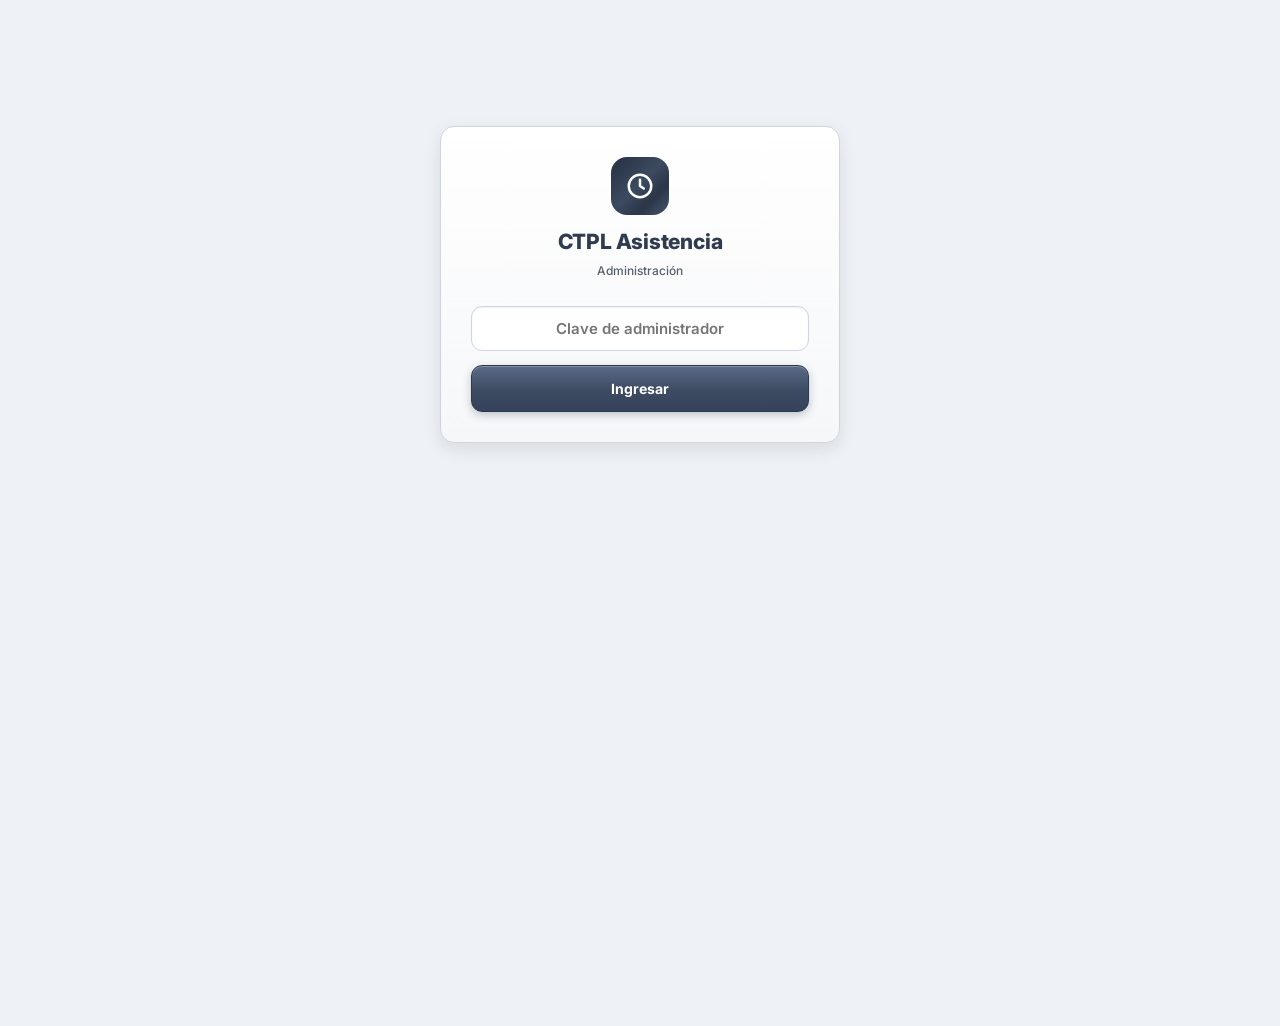
==== admin.html @ 7ed00a84 "Add files via upload" ====
<!DOCTYPE html>
<html lang="es">
<head>
<meta charset="utf-8">
<meta name="viewport" content="width=device-width, initial-scale=1">
<meta name="theme-color" content="#2f3b4f">
<meta name="robots" content="noindex">
<title>CTPL · Administración</title>
<link rel="icon" href="img/favicon.png">
<link rel="stylesheet" href="css/app.css">
<script src="config.js"></script>
<script src="js/comun.js"></script>
<script src="js/carnet.js"></script>
<style>
  body{min-height:100vh}
  .lay{display:grid;grid-template-columns:240px 1fr;min-height:100vh}
  @media(max-width:900px){.lay{grid-template-columns:1fr}.lado{position:static !important;height:auto !important}.menu{display:flex;overflow:auto}.menu button{white-space:nowrap}}
  .lado{position:sticky;top:0;height:100vh;padding:20px 14px;display:flex;flex-direction:column;gap:18px}
  .marca-l{display:flex;gap:10px;align-items:center;padding:0 6px}
  .marca-l .lg{width:40px;height:40px;border-radius:12px;background:var(--metal);color:var(--acero-700);display:flex;align-items:center;justify-content:center;box-shadow:0 1px 0 #fff inset,0 4px 10px rgba(0,0,0,.3)}
  .marca-l b{display:block;font-size:15px}.marca-l small{opacity:.7;font-size:11px}
  .menu{display:flex;flex-direction:column;gap:4px}
  .menu button{display:flex;align-items:center;gap:10px;border:0;background:none;color:rgba(255,255,255,.75);padding:11px 12px;border-radius:10px;font:600 13.5px 'Inter';cursor:pointer;text-align:left;position:relative}
  .menu button:hover{background:rgba(255,255,255,.07);color:#fff}
  .menu button.on{background:linear-gradient(180deg,rgba(255,255,255,.16),rgba(255,255,255,.06));color:#fff;box-shadow:0 1px 0 rgba(255,255,255,.15) inset}
  .menu .badge{margin-left:auto;background:#d9a441;color:#2b2210;font-size:10.5px;font-weight:800;border-radius:20px;padding:1px 7px}
  .lado .pie{margin-top:auto;font-size:11px;opacity:.6;padding:0 6px}
  main{padding:24px 28px;min-width:0}
  .cab{display:flex;align-items:flex-end;justify-content:space-between;gap:14px;flex-wrap:wrap;margin-bottom:18px}
  .cab h1{font-size:22px;color:var(--acero-700)}.cab p{margin:4px 0 0;color:var(--txt-2);font-weight:600}
  .kp{display:grid;grid-template-columns:repeat(auto-fit,minmax(160px,1fr));gap:12px;margin-bottom:18px}
  .kp .panel-metal{padding:16px}
  .kp b{display:block;font-size:28px;color:var(--acero-700);font-variant-numeric:tabular-nums}
  .kp span{font-size:11.5px;font-weight:700;color:var(--txt-2);text-transform:uppercase;letter-spacing:.04em}
  .herr{display:flex;gap:10px;flex-wrap:wrap;align-items:center;padding:12px;margin-bottom:14px}
  .herr .inp{width:auto;padding:9px 11px;font-size:13px}
  .herr .btn{padding:9px 13px;font-size:13px}
  .tabwrap{padding:0;overflow:auto;max-height:calc(100vh - 260px)}
  .pers{display:flex;align-items:center;gap:10px}
  .pers img{width:34px;height:34px;border-radius:50%;object-fit:cover;background:var(--plata-300);flex:none}
  .pers b{display:block;font-size:13px}.pers small{color:var(--txt-2);font-size:11.5px}
  .acc{display:flex;gap:6px;flex-wrap:wrap}.acc .btn{padding:6px 10px;font-size:12px;border-radius:8px}
  .sol{padding:16px;margin-bottom:12px;display:flex;align-items:center;gap:14px;flex-wrap:wrap}
  .sol .txt{flex:1;min-width:220px}
  .grid2{display:grid;grid-template-columns:repeat(auto-fit,minmax(320px,1fr));gap:16px}
  .seccion{padding:20px}
  .seccion h3{font-size:14px;color:var(--acero-600);text-transform:uppercase;letter-spacing:.05em;margin-bottom:14px}
  .dos{display:grid;grid-template-columns:1fr 1fr;gap:10px}
  .login{max-width:400px;margin:14vh auto;padding:30px;text-align:center}
  .enlace{display:flex;gap:8px;align-items:center;background:var(--plata-100);border:1px solid var(--plata-300);border-radius:10px;padding:8px 10px;font-size:12px;word-break:break-all;margin-bottom:8px}
  .enlace span{flex:1}
  /* editor de horario */
  .hpres{display:flex;gap:6px;flex-wrap:wrap;margin-bottom:12px}.hpres .btn{padding:7px 10px;font-size:12px}
  .hdia{display:flex;align-items:flex-start;gap:12px;padding:10px 0;border-bottom:1px solid var(--plata-200)}
  .hdia:last-child{border:0}
  .hdia .nom{width:92px;font-weight:700;color:var(--acero-700);padding-top:8px;display:flex;flex-direction:column;gap:6px}
  .hdia.off .tramos{opacity:.35;pointer-events:none}
  .hdia .tramos{flex:1;display:flex;flex-direction:column;gap:6px}
  .tramo{display:flex;align-items:center;gap:6px;flex-wrap:wrap}
  .tramo input{width:118px;padding:8px 9px;font-size:14px}
  .tramo .et{font-size:10.5px;font-weight:800;letter-spacing:.04em;text-transform:uppercase;color:var(--txt-2);width:82px;white-space:nowrap}
  .tramo .x{background:none;border:0;color:var(--err);cursor:pointer;font-weight:800;font-size:16px;padding:4px 8px}
  .masj{align-self:flex-start;padding:5px 10px !important;font-size:12px !important}
  .sw{width:42px;height:24px;appearance:none;background:var(--plata-300);border-radius:20px;position:relative;cursor:pointer;transition:.2s;margin:0}
  .sw::after{content:"";position:absolute;top:3px;left:3px;width:18px;height:18px;border-radius:50%;background:#fff;box-shadow:0 1px 3px rgba(0,0,0,.3);transition:.2s}
  .sw:checked{background:var(--acero-600)}.sw:checked::after{left:21px}
  .sw-lbl{font-size:10.5px;font-weight:700;color:var(--txt-2);white-space:nowrap}
  /* carnets */
  .cgrid{display:grid;grid-template-columns:repeat(auto-fill,minmax(178px,1fr));gap:14px}
  .citem{padding:10px;display:flex;flex-direction:column;gap:8px;border:2px solid transparent}
  .citem.on{border-color:var(--azulgris-cl);background:#f4f7fc}
  .citem .carnet{width:100%;border-radius:3%;box-shadow:0 3px 10px rgba(0,0,0,.15);cursor:pointer}
  .citem .meta{display:flex;align-items:center;gap:6px;font-size:11px;color:var(--txt-2);font-weight:600}
  .citem .meta input{width:17px;height:17px;accent-color:var(--acero-600)}
  .citem .acc .btn{flex:1;padding:6px;font-size:12px}
  #imp{position:fixed;inset:0;background:#5d6577;z-index:140;display:none;flex-direction:column}
  #imp.ver{display:flex}
  #impBar{padding:12px 18px;display:flex;gap:14px;align-items:center;flex-wrap:wrap;font-size:13px;font-weight:600}
  #impBar select{padding:7px;border-radius:7px;border:0;font:600 13px 'Inter'}
  #impBar label{display:flex;align-items:center;gap:6px}
  #paginas{flex:1;overflow:auto;padding:24px;display:flex;flex-direction:column;align-items:center;gap:24px}
  .hoja{width:210mm;height:297mm;background:#fff;box-shadow:0 6px 24px rgba(0,0,0,.35);display:flex;align-items:center;justify-content:center;flex-shrink:0;position:relative}
  .hoja .rejilla{display:grid;grid-template-columns:repeat(3,54mm)}
  .hoja .carnet{width:54mm}
  .guias .hoja .carnet{outline:.15mm dashed #9aa3b5}
  .hoja .pie{position:absolute;bottom:6mm;left:0;right:0;text-align:center;font-size:7pt;color:#9aa3b5}
  @page{size:A4 portrait;margin:0}
  @media print{
    body{background:#fff}
    body > *:not(#imp){display:none !important}
    #imp{position:static;display:block !important;background:#fff}
    #impBar{display:none}
    #paginas{display:block;padding:0;overflow:visible}
    .hoja{box-shadow:none;break-after:page;margin:0}
    .hoja:last-child{break-after:auto}
  }
</style>
</head>
<body>

<div id="vLogin" class="panel login">
  <div style="width:58px;height:58px;margin:0 auto 12px;border-radius:16px;background:var(--metal-osc);color:#fff;display:flex;align-items:center;justify-content:center"><svg class="ico" style="width:30px;height:30px" viewBox="0 0 24 24"><circle cx="12" cy="12" r="9"/><path d="M12 7v5l3 2"/></svg></div>
  <h2 style="color:var(--acero-700)">CTPL Asistencia</h2>
  <p class="ayuda">Administración</p>
  <div id="lMsg"></div>
  <input class="inp" type="password" id="clave" placeholder="Clave de administrador" style="text-align:center;margin:14px 0" onkeydown="if(event.key==='Enter')entrar()">
  <button class="btn btn-pri btn-bloque" onclick="entrar()">Ingresar</button>
</div>

<div id="vApp" class="lay oculto">
  <aside class="lado metal-osc">
    <div class="marca-l"><div class="lg"><svg class="ico" viewBox="0 0 24 24"><circle cx="12" cy="12" r="9"/><path d="M12 7v5l3 2"/></svg></div>
      <div><b>CTPL Asistencia</b><small>Administración</small></div></div>
    <div class="menu" id="menu"></div>
    <div class="pie">Colegio Técnico Profesional de Liberia</div>
  </aside>

  <main>
    <!-- HOY -->
    <section id="sHoy">
      <div class="cab"><div><h1>Asistencia de hoy</h1><p id="hoyTxt"></p></div>
        <button class="btn btn-sec" onclick="cargar()"><svg class="ico" viewBox="0 0 24 24"><path d="M20 11a8 8 0 1 0-2.3 5.7M20 4v7h-7"/></svg>Actualizar</button></div>
      <div class="kp" id="kpHoy"></div>
      <div class="panel herr">
        <input class="inp" id="qHoy" placeholder="Buscar nombre o cédula…" oninput="pintarHoy()" style="flex:1;min-width:200px">
        <select class="inp" id="fHoy" onchange="pintarHoy()"><option value="">Todos</option><option value="dentro">En el colegio</option><option value="salio">Ya salieron</option><option value="sin">Sin marca</option></select>
      </div>
      <div class="panel tabwrap"><table class="tabla" id="tHoy"></table></div>
    </section>

    <!-- SOLICITUDES -->
    <section id="sSol" class="oculto">
      <div class="cab"><div><h1>Solicitudes</h1><p>Correos por aprobar y cambios de dispositivo</p></div></div>
      <div id="solLista"></div>
    </section>

    <!-- PERSONAL -->
    <section id="sPer" class="oculto">
      <div class="cab"><div><h1>Personal y cuentas</h1><p>Correos ligados, dispositivos y horarios</p></div></div>
      <div class="panel herr">
        <input class="inp" id="qPer" placeholder="Buscar…" oninput="pintarPer()" style="flex:1;min-width:200px">
        <select class="inp" id="fPer" onchange="pintarPer()">
          <option value="">Todas las cuentas</option><option value="ACTIVA">Activas</option><option value="APROBADA">Por activar</option>
          <option value="PENDIENTE">Pendientes</option><option value="SIN_CUENTA">Sin cuenta</option><option value="BLOQUEADA">Bloqueadas</option>
        </select>
      </div>
      <div class="panel tabwrap"><table class="tabla" id="tPer"></table></div>
    </section>

    <!-- CARNETS -->
    <section id="sCar" class="oculto">
      <div class="cab"><div><h1>Carnets</h1><p id="carTxt">Vista, edición e impresión en hojas A4</p></div>
        <button class="btn btn-pri" id="btnImp" onclick="vistaImpresion()" disabled><svg class="ico" viewBox="0 0 24 24"><path d="M6 9V3h12v6M6 18H4v-7h16v7h-2M8 14h8v7H8z"/></svg>Generar hojas A4</button></div>
      <div class="panel herr">
        <input class="inp" id="qCar" placeholder="Buscar nombre o cédula…" oninput="pintarCarnets()" style="flex:1;min-width:180px">
        <select class="inp" id="fCarP" onchange="pintarCarnets()"><option value="">Todos los puestos</option></select>
        <select class="inp" id="fCarE" onchange="pintarCarnets()"><option value="">Todos</option><option value="PENDIENTE">Por imprimir</option><option value="IMPRESO">Impresos</option></select>
        <button class="btn btn-sec" onclick="selCar(true)">Seleccionar visibles</button>
        <button class="btn btn-sec" onclick="selCar(false)">Quitar selección</button>
        <span class="chip ch-info" id="nSel">0 seleccionados</span>
      </div>
      <div class="cgrid" id="cGrid"></div>
    </section>

    <!-- MARCAS -->
    <section id="sMar" class="oculto">
      <div class="cab"><div><h1>Registro de marcas</h1><p>Consulta, correcciones y exportación</p></div>
        <button class="btn btn-pri" onclick="abrirManual()"><svg class="ico" viewBox="0 0 24 24"><path d="M12 5v14M5 12h14"/></svg>Marca manual</button></div>
      <div class="panel herr">
        <label class="ayuda" style="margin:0">Desde</label><input class="inp" type="date" id="mDesde">
        <label class="ayuda" style="margin:0">Hasta</label><input class="inp" type="date" id="mHasta">
        <button class="btn btn-sec" onclick="cargarMarcas()">Consultar</button>
        <input class="inp" id="qMar" placeholder="Filtrar…" oninput="pintarMarcas()" style="flex:1;min-width:160px">
        <button class="btn btn-sec" onclick="exportar('marcas','csv')"><svg class="ico" viewBox="0 0 24 24"><path d="M12 3v12M7 10l5 5 5-5M4 20h16"/></svg>CSV</button>
        <button class="btn btn-sec" onclick="exportar('marcas','zip')">ZIP</button>
      </div>
      <div class="panel tabwrap"><table class="tabla" id="tMar"></table></div>
    </section>

    <!-- INFORMES -->
    <section id="sInf" class="oculto">
      <div class="cab"><div><h1>Informes semanales</h1><p id="infTxt"></p></div>
        <div style="display:flex;gap:8px;flex-wrap:wrap">
          <button class="btn btn-sec" onclick="generar(false)">Generar y guardar</button>
          <button class="btn btn-pri" onclick="generar(true)">Generar y enviar por correo</button>
        </div></div>
      <div class="panel herr">
        <button class="btn btn-sec" onclick="moverSem(-7)"><svg class="ico" viewBox="0 0 24 24"><path d="M15 5l-7 7 7 7"/></svg></button>
        <input class="inp" type="date" id="iLunes" onchange="cargarInforme()">
        <button class="btn btn-sec" onclick="moverSem(7)"><svg class="ico" viewBox="0 0 24 24"><path d="M9 5l7 7-7 7"/></svg></button>
        <span class="chip ch-gris" id="iEstado"></span>
        <span style="flex:1"></span>
        <button class="btn btn-pri" onclick="exportar('pdf','pdf')"><svg class="ico" viewBox="0 0 24 24"><path d="M6 3h9l4 4v14H6z"/><path d="M14 3v5h5M9 13h6M9 17h6"/></svg>Informe PDF</button>
        <button class="btn btn-sec" onclick="exportar('resumen','csv')">Resumen CSV</button>
        <button class="btn btn-sec" onclick="exportar('detalle','csv')">Detalle diario CSV</button>
        <button class="btn btn-sec" onclick="exportar('detalle','zip')">Detalle ZIP</button>
      </div>
      <div class="kp" id="kpInf"></div>
      <div class="panel tabwrap"><table class="tabla" id="tInf"></table></div>
    </section>

    <!-- PANTALLAS -->
    <section id="sPan" class="oculto">
      <div class="cab"><div><h1>Pantallas de marcas</h1><p>Equipos autorizados para mostrar el QR dinámico</p></div></div>
      <div class="panel seccion" style="margin-bottom:16px">
        <h3>Instalar una pantalla nueva</h3>
        <p style="margin-top:0">Abra este enlace en la computadora, tablet o televisor que quedará en la entrada. Le pedirá un nombre y la clave de administrador.</p>
        <div class="enlace"><span id="lnkPan"></span><button class="btn btn-sec" onclick="copiar('lnkPan')">Copiar</button></div>
      </div>
      <div class="panel tabwrap"><table class="tabla" id="tPan"></table></div>
    </section>

    <!-- CONFIGURACIÓN -->
    <section id="sCfg" class="oculto">
      <div class="cab"><div><h1>Configuración</h1><p>Jornada, seguridad y notificaciones</p></div>
        <button class="btn btn-pri" onclick="guardarCfg()">Guardar cambios</button></div>
      <div class="grid2">
        <div class="panel seccion">
          <h3>Jornada general</h3>
          <div class="dos">
            <div class="campo"><label>Hora de entrada</label><input class="inp" type="time" id="gEnt"></div>
            <div class="campo"><label>Hora de salida</label><input class="inp" type="time" id="gSal"></div>
          </div>
          <div class="campo"><label>Tolerancia para tardía (minutos)</label><input class="inp" type="number" id="gTol" min="0" max="60"></div>
          <div class="campo"><label>Días no lectivos</label><textarea class="inp" id="gNoLect" rows="3" placeholder="2026-12-08, 2026-12-25"></textarea><div class="ayuda">Formato AAAA-MM-DD, separados por coma. No cuentan como ausencia.</div></div>
          <p class="ayuda">Cada funcionario puede tener un horario propio desde "Personal".</p>
        </div>
        <div class="panel seccion">
          <h3>Seguridad de marcas</h3>
          <div class="dos">
            <div class="campo"><label>Duración del QR (seg)</label><input class="inp" type="number" id="gSlot" min="10" max="60"></div>
            <div class="campo"><label>Separación mínima (min)</label><input class="inp" type="number" id="gSep" min="1" max="120"></div>
          </div>
          <div class="campo"><label><input type="checkbox" id="gGeo" style="width:16px;height:16px;vertical-align:middle"> Exigir ubicación dentro del colegio</label></div>
          <div class="dos">
            <div class="campo"><label>Latitud</label><input class="inp" id="gLat"></div>
            <div class="campo"><label>Longitud</label><input class="inp" id="gLng"></div>
          </div>
          <div class="campo"><label>Radio permitido (metros)</label><input class="inp" type="number" id="gRad"></div>
          <button class="btn btn-sec" onclick="miUbicacion()">Usar mi ubicación actual</button>
          <div class="campo" style="margin-top:16px"><label>Cambio de teléfono sin aprobación: 1 vez cada (días)</label><input class="inp" type="number" id="gAuto" min="0" max="365">
            <div class="ayuda">El funcionario confirma con un código enviado a su correo; el teléfono anterior se anula y usted recibe un aviso. Use 0 para exigir siempre su aprobación.</div></div>
        </div>
        <div class="panel seccion">
          <h3>Informe semanal</h3>
          <div class="campo"><label>Correos de la administración</label><textarea class="inp" id="gCor" rows="3" placeholder="direccion@mep.go.cr, subdireccion@mep.go.cr" style="text-transform:none"></textarea>
            <div class="ayuda">Cada viernes a las 6:00 p. m. se genera el informe, se publica en la app de cada funcionario y se envía el consolidado a estos correos.</div></div>
        </div>
        <div class="panel seccion">
          <h3>Ventana de vinculación</h3>
          <p style="margin-top:0">Mientras esté abierta, el personal puede ligar un teléfono nuevo sin aprobación individual. Útil para la puesta en marcha o un cambio masivo de equipos.</p>
          <div id="vEstado" style="margin-bottom:10px"></div>
          <div style="display:flex;gap:8px;flex-wrap:wrap">
            <button class="btn btn-sec" onclick="ventana(2)">Abrir 2 horas</button>
            <button class="btn btn-sec" onclick="ventana(24)">Abrir 24 horas</button>
            <button class="btn btn-peligro" onclick="ventana(0)">Cerrar</button>
          </div>
        </div>
        <div class="panel seccion">
          <h3>Carnets y acceso</h3>
          <div class="campo"><label><input type="checkbox" id="gRegAb" style="width:16px;height:16px;vertical-align:middle" onchange="registroAbierto(this.checked)"> Permitir nuevos registros</label>
            <div class="ayuda">Si lo desactiva, nadie puede crear cuentas nuevas desde la app.</div></div>
          <div class="campo"><label>Dirección de la app (para los correos)</label><input class="inp" id="gUrl" style="text-transform:none" placeholder="https://usuario.github.io/ctpl/"></div>
          <div class="campo"><label>Fondo del carnet (opcional)</label><input type="file" id="pFile" accept="image/png,image/jpeg" class="inp">
            <div class="ayuda">Por defecto se usa el diseño oficial del sitio. Suba otra imagen solo si cambia el diseño.</div>
            <button class="btn btn-sec" style="margin-top:8px" onclick="subirPlantilla()">Subir fondo</button></div>
          <div class="campo"><label>Nueva clave de administrador</label><input class="inp" type="password" id="nClave" placeholder="Mínimo 6 caracteres">
            <button class="btn btn-sec" style="margin-top:8px" onclick="cambiarClaveAdmin()">Cambiar clave</button></div>
        </div>
        <div class="panel seccion">
          <h3>Enlaces</h3>
          <label class="ayuda">App del personal (registro de carnet, cuenta y marcas)</label><div class="enlace"><span id="lnkApp"></span><button class="btn btn-sec" onclick="copiar('lnkApp')">Copiar</button></div>
          <label class="ayuda">Pantalla de marcas</label><div class="enlace"><span id="lnkPan2"></span><button class="btn btn-sec" onclick="copiar('lnkPan2')">Copiar</button></div>
          <label class="ayuda">Administración (este panel)</label><div class="enlace"><span id="lnkReg"></span><button class="btn btn-sec" onclick="copiar('lnkReg')">Copiar</button></div>
        </div>
      </div>
    </section>
  </main>
</div>

<!-- Modales -->
<div class="modal" id="mCorreo"><div class="panel mcaja">
  <h3>Ligar correo</h3>
  <p class="ayuda" id="mcNom" style="margin-top:-8px"></p>
  <div class="campo"><label>Correo electrónico</label><input class="inp" id="mcCor" type="email" style="text-transform:none"></div>
  <p class="ayuda">Se enviará un código de activación a este correo. Solo con ese código la persona podrá crear su contraseña.</p>
  <div class="fila-btns"><button class="btn btn-sec" onclick="cerrarM('mCorreo')">Cancelar</button><button class="btn btn-pri" onclick="guardarCorreo()">Aprobar y enviar código</button></div>
</div></div>

<div class="modal" id="mHor"><div class="panel mcaja" style="width:min(640px,100%)">
  <h3>Horario semanal</h3>
  <p class="ayuda" id="mhNom" style="margin-top:-8px"></p>
  <div class="hpres">
    <button class="btn btn-sec" onclick="presetHor('general')">Jornada general L-V</button>
    <button class="btn btn-sec" onclick="presetHor('noche')">Solo nocturno</button>
    <button class="btn btn-sec" onclick="presetHor('doble')">Día y noche</button>
    <button class="btn btn-sec" onclick="presetHor('copiar')">Copiar lunes a todos</button>
  </div>
  <div id="mhDias"></div>
  <p class="ayuda">Desactive los días en que la persona no trabaja en la institución. Use <b>+ Jornada</b> para agregar un segundo horario el mismo día (por ejemplo, nocturno de 17:30 a 21:45). Cada jornada se evalúa por separado en tardías, salidas anticipadas y ausencias.</p>
  <div class="fila-btns"><button class="btn btn-sec" onclick="cerrarM('mHor')">Cancelar</button><button class="btn btn-pri" onclick="guardarHorario()">Guardar horario</button></div>
</div></div>

<div class="modal" id="mMan"><div class="panel mcaja">
  <h3>Marca manual</h3>
  <div class="campo"><label>Funcionario</label><select class="inp" id="mmCed"></select></div>
  <div class="dos">
    <div class="campo"><label>Fecha</label><input class="inp" type="date" id="mmFec"></div>
    <div class="campo"><label>Hora</label><input class="inp" type="time" id="mmHor"></div>
  </div>
  <div class="campo"><label>Tipo</label><select class="inp" id="mmTip"><option>ENTRADA</option><option>SALIDA</option></select></div>
  <div class="campo"><label>Motivo / justificación</label><input class="inp" id="mmMot" placeholder="Ej.: olvido del teléfono, con visto bueno de Dirección"></div>
  <div class="fila-btns"><button class="btn btn-sec" onclick="cerrarM('mMan')">Cancelar</button><button class="btn btn-pri" onclick="guardarManual()">Registrar</button></div>
</div></div>

<div class="modal" id="mConf"><div class="panel mcaja">
  <h3 id="cfTit"></h3><p id="cfTxt"></p>
  <div class="campo oculto" id="cfCampo"><label>Motivo</label><input class="inp" id="cfMot"></div>
  <div class="fila-btns"><button class="btn btn-sec" onclick="cerrarM('mConf')">Cancelar</button><button class="btn btn-pri" id="cfOk">Confirmar</button></div>
</div></div>

<div class="modal" id="mCar"><div class="panel mcaja">
  <h3>Editar carnet</h3>
  <input type="hidden" id="eOrig">
  <div class="campo"><label>Nombre completo</label><input class="inp" id="eNom" maxlength="70" style="text-transform:uppercase"></div>
  <div class="dos">
    <div class="campo"><label>Cédula</label><input class="inp" id="eCed" maxlength="12"></div>
    <div class="campo"><label>Cargo en</label><select class="inp" id="eGen"><option value="M">Masculino</option><option value="F">Femenino</option></select></div>
  </div>
  <div class="campo"><label>Puesto</label><select class="inp" id="ePue"></select></div>
  <div class="campo"><label>Reemplazar foto (opcional)</label><input type="file" id="eFoto" accept="image/*" class="inp"></div>
  <div style="display:flex;justify-content:center" id="ePrev"></div>
  <div class="fila-btns"><button class="btn btn-peligro" onclick="eliminarCarnet()" style="margin-right:auto">Eliminar</button><button class="btn btn-sec" onclick="cerrarM('mCar')">Cancelar</button><button class="btn btn-pri" onclick="guardarCarnet()">Guardar</button></div>
</div></div>

<div id="imp" class="guias">
  <div id="impBar" class="metal-osc">
    <b style="font-size:14px">Vista de impresión A4</b><span id="impInfo"></span>
    <label>Separación <select id="sep" onchange="armarHojas()"><option value="0">0 mm</option><option value="2">2 mm</option><option value="3" selected>3 mm</option><option value="5">5 mm</option></select></label>
    <label><input type="checkbox" checked onchange="$('imp').classList.toggle('guias',this.checked)"> Guías de corte</label>
    <span style="flex:1"></span>
    <button class="btn btn-ok" onclick="imprimir()">Imprimir</button>
    <button class="btn btn-sec" onclick="marcarImpresos()">Marcar como impresos</button>
    <button class="btn btn-sec" onclick="$('imp').classList.remove('ver')">Cerrar</button>
  </div>
  <div id="paginas"></div>
</div>

<div class="cargando" id="cargando"></div>
<div class="toast" id="toast"></div>

<script>
  const URL_SITIO = location.href.replace(/[^/]*([?#].*)?$/, '');
  let TOKEN = '', D = null, MARCAS = [], INF = null, FOTOS = {}, EDIT = '';
  const SECC = [['sHoy','reloj','Hoy'],['sSol','bandeja','Solicitudes'],['sPer','grupo','Personal'],['sCar','carnet','Carnets'],['sMar','lista','Marcas'],['sInf','informe','Informes'],['sPan','pantalla','Pantallas'],['sCfg','engrane','Configuración']];
  try { TOKEN = sessionStorage.getItem('ctpl_asis_tok') || ''; } catch (e) {}

  function api(fn, ...a){
    return llamar(fn, TOKEN, ...a).catch(e => {
      if ((e.message||'').indexOf('SESION_EXPIRADA') >= 0) { try { sessionStorage.removeItem('ctpl_asis_tok'); } catch (x) {} location.reload(); }
      throw e;
    });
  }
  function confirmar(tit, txt, fn, conMotivo){
    $('cfTit').textContent = tit; $('cfTxt').textContent = txt; $('cfMot').value = '';
    $('cfCampo').classList.toggle('oculto', !conMotivo);
    $('cfOk').onclick = () => { const m = $('cfMot').value; if (conMotivo && !m.trim()) return toast('Indique el motivo'); cerrarM('mConf'); fn(m); };
    abrirM('mConf');
  }
  function copiar(id){ const t = $(id).textContent; (navigator.clipboard ? navigator.clipboard.writeText(t) : Promise.reject()).then(() => toast('Enlace copiado'), () => prompt('Copie el enlace:', t)); }

  async function entrar(){
    try { TOKEN = await llamar('adminLogin', $('clave').value); try { sessionStorage.setItem('ctpl_asis_tok', TOKEN); } catch (e) {} iniciar(); }
    catch (e) { $('lMsg').innerHTML = '<div class="alerta al-err">' + escH(e.message) + '</div>'; }
  }
  function iniciar(){
    $('vLogin').classList.add('oculto'); $('vApp').classList.remove('oculto');
    $('menu').innerHTML = SECC.map((s,i) => '<button data-s="'+s[0]+'" class="'+(i?'':'on')+'" onclick="ir(\''+s[0]+'\')">'+ico(s[1])+s[2]+(s[0]==='sSol'?'<span class="badge oculto" id="bSol"></span>':'')+'</button>').join('');
    $('lnkApp').textContent = URL_SITIO; $('lnkPan').textContent = $('lnkPan2').textContent = URL_SITIO + 'pantalla.html'; $('lnkReg').textContent = URL_SITIO + 'admin.html';
    cargar();
  }
  function ir(s){
    document.querySelectorAll('#menu button').forEach(b => b.classList.toggle('on', b.dataset.s === s));
    SECC.forEach(x => $(x[0]).classList.toggle('oculto', x[0] !== s));
    if (s === 'sMar' && !MARCAS.length) cargarMarcas();
    if (s === 'sInf' && !INF) cargarInforme();
    if (s === 'sCar') cargarCarnets();
  }

  async function cargar(){
    cargando(true, 'Cargando…');
    try {
      D = await api('asisAdminDatos');
      if (!$('mDesde').value) { $('mDesde').value = D.hoy; $('mHasta').value = D.hoy; $('iLunes').value = D.lunes; }
      pintarTodo(); cargarFotos();
      api('adminListar').then(r => { $('gRegAb').checked = r.abierto; }).catch(() => {});
    } catch (e) { toast(e.message); }
    cargando(false);
  }
  async function cargarFotos(){
    const ids = D.personal.map(p => p.fotoId).filter(id => id && !(id in FOTOS));
    for (let i = 0; i < ids.length; i += 20) {
      Object.assign(FOTOS, await api('adminFotos', ids.slice(i, i + 20)).catch(() => ({})));
      document.querySelectorAll('img[data-f]').forEach(im => { if (FOTOS[im.dataset.f]) im.src = FOTOS[im.dataset.f]; });
    }
  }
  function foto(p){ return '<img data-f="'+(p.fotoId||'')+'" src="'+(FOTOS[p.fotoId]||'')+'" alt="">'; }
  function pers(p){ return '<div class="pers">'+foto(p)+'<div><b>'+escH(p.nombre)+'</b><small>'+escH(PUESTOS[p.puesto]?PUESTOS[p.puesto].txt:(p.puesto||''))+' · '+p.ced+'</small></div></div>'; }
  const PUESTO_TXT_OLD = {DOCENTE_TECNICO:'Docente técnico',DOCENTE_ACADEMICO:'Docente académico',DOCENTE_IDIOMAS:'Docente de Idiomas',ADMINISTRATIVO:'Administrativo',AUXILIAR_ADMIN:'Auxiliar administrativo',COORD_TECNICO:'Coordinación técnica',COORD_EMPRESA:'Coordinación con la empresa',COORD_ACADEMICO:'Coordinación académica',SUBDIRECTOR:'Subdirección',DIRECTOR:'Dirección'};
  const EST = {VERIFICANDO:['ch-gris','Verificando correo'],ACTIVA:['ch-ok','Activa'],APROBADA:['ch-info','Por activar'],PENDIENTE:['ch-warn','Pendiente'],SIN_CUENTA:['ch-gris','Sin cuenta'],BLOQUEADA:['ch-err','Bloqueada'],RECHAZADA:['ch-err','Rechazada']};
  function chipEst(e){ const x = EST[e] || ['ch-gris', e]; return '<span class="chip '+x[0]+'">'+x[1]+'</span>'; }
  function filtroTxt(p, q){ q = q.trim().toUpperCase(); return !q || (p.nombre + ' ' + p.ced + ' ' + (p.correo||'')).toUpperCase().indexOf(q) >= 0; }

  function pintarTodo(){
    $('hoyTxt').textContent = fechaTxt(D.hoy); pintarHoy(); pintarSol(); pintarPer(); pintarPan(); pintarCfg();
  }

  /* ---------- Hoy ---------- */
  function pintarHoy(){
    const act = D.personal.filter(p => p.estado === 'ACTIVA' || p.estado === 'BLOQUEADA');
    const dentro = act.filter(p => p.hoy.dentro).length, marc = act.filter(p => p.hoy.n).length;
    const sol = D.personal.filter(p => p.estado === 'PENDIENTE' || (p.pend && p.pend.estado === 'PENDIENTE')).length;
    $('kpHoy').innerHTML = [[act.length,'Cuentas activas'],[dentro,'En el colegio ahora'],[marc,'Marcaron hoy'],[act.length - marc,'Sin marca hoy'],[sol,'Solicitudes'],[D.pantallas.filter(x => x.estado === 'ACTIVA').length,'Pantallas activas']]
      .map(k => '<div class="panel-metal"><b>'+k[0]+'</b><span>'+k[1]+'</span></div>').join('');
    const b = $('bSol'); if (b) { b.textContent = sol; b.classList.toggle('oculto', !sol); }
    const f = $('fHoy').value, q = $('qHoy').value;
    const l = act.filter(p => filtroTxt(p, q) && (!f || (f === 'dentro' && p.hoy.dentro) || (f === 'salio' && p.hoy.n && !p.hoy.dentro) || (f === 'sin' && !p.hoy.n)));
    $('tHoy').innerHTML = '<tr><th>Funcionario</th><th>Entrada</th><th>Última salida</th><th>Marcas</th><th>Estado</th></tr>' + (l.length ? l.map(p =>
      '<tr><td>'+pers(p)+'</td><td class="mono"><b>'+(p.hoy.entrada||'—')+'</b></td><td class="mono">'+(p.hoy.salida||'—')+'</td><td class="mono">'+p.hoy.n+'</td><td>'+
      (p.hoy.dentro ? '<span class="chip ch-ok">En el colegio</span>' : p.hoy.n ? '<span class="chip ch-info">Salió</span>' : '<span class="chip ch-gris">Sin marca</span>')+'</td></tr>').join('')
      : '<tr><td colspan="5" class="ayuda" style="padding:30px;text-align:center">Sin resultados</td></tr>');
  }

  /* ---------- Solicitudes ---------- */
  function pintarSol(){
    const acc = D.personal.filter(p => p.estado === 'PENDIENTE');
    const dis = D.personal.filter(p => p.pend && p.pend.estado === 'PENDIENTE');
    const act = D.personal.filter(p => p.estado === 'APROBADA');
    let h = '';
    h += '<h3 style="font-size:13px;color:var(--acero-600);text-transform:uppercase;letter-spacing:.05em;margin:4px 0 10px">Cuentas por aprobar ('+acc.length+')</h3>';
    h += acc.length ? acc.map(p => '<div class="panel sol">'+pers(p)+'<div class="txt"><b>'+escH(p.correo)+'</b> '+(p.verificado?'<span class="chip ch-ok">Correo verificado</span>':'')+'<div class="ayuda">Registrado: '+escH(p.fsol)+(p.disp?' · '+escH(p.disp):'')+'</div></div>'+
      '<div class="acc"><button class="btn btn-ok" onclick="resolverSol(\''+p.ced+'\',true)">'+(p.verificado?'Aprobar cuenta':'Aprobar correo')+'</button><button class="btn btn-peligro" onclick="resolverSol(\''+p.ced+'\',false)">Rechazar</button></div></div>').join('')
      : '<div class="panel sol ayuda">No hay solicitudes de acceso.</div>';
    h += '<h3 style="font-size:13px;color:var(--acero-600);text-transform:uppercase;letter-spacing:.05em;margin:22px 0 10px">Cambio de dispositivo ('+dis.length+')</h3>';
    h += dis.length ? dis.map(p => '<div class="panel sol">'+pers(p)+'<div class="txt"><div class="ayuda">Actual: <b>'+escH(p.disp||'—')+'</b></div><div class="ayuda">Nuevo: <b>'+escH(p.pend.info)+'</b></div></div>'+
      '<div class="acc"><button class="btn btn-ok" onclick="resolverDisp(\''+p.ced+'\',true)">Autorizar nuevo</button><button class="btn btn-peligro" onclick="resolverDisp(\''+p.ced+'\',false)">Rechazar</button></div></div>').join('')
      : '<div class="panel sol ayuda">No hay solicitudes de cambio de dispositivo.</div>';
    h += '<h3 style="font-size:13px;color:var(--acero-600);text-transform:uppercase;letter-spacing:.05em;margin:22px 0 10px">Aprobados sin activar ('+act.length+')</h3>';
    h += act.length ? act.map(p => '<div class="panel sol">'+pers(p)+'<div class="txt"><b>'+escH(p.correo)+'</b><div class="ayuda">Código de activación: <b class="mono" style="font-size:15px;letter-spacing:2px">'+escH(p.codigo)+'</b></div></div>'+
      '<div class="acc"><button class="btn btn-sec" onclick="reenviar(\''+p.ced+'\')">Reenviar código</button></div></div>').join('')
      : '<div class="panel sol ayuda">Ninguno.</div>';
    $('solLista').innerHTML = h;
  }
  async function resolverSol(ced, ok){
    cargando(true);
    try { const r = await api('asisResolverSolicitud', ced, ok); toast(ok ? (r.activada ? 'Cuenta aprobada. Ya puede marcar.' : r.enviado ? 'Aprobado. Código enviado por correo.' : 'Aprobado. Código: ' + r.codigo + ' (el correo no se pudo enviar)') : 'Solicitud rechazada', 5000); await cargar(); }
    catch (e) { toast(e.message); } cargando(false);
  }
  async function resolverDisp(ced, ok){
    cargando(true);
    try { await api('asisResolverDispositivo', ced, ok); toast(ok ? 'Autorizado. La persona debe iniciar sesión en el teléfono nuevo.' : 'Solicitud rechazada', 5000); await cargar(); }
    catch (e) { toast(e.message); } cargando(false);
  }
  async function reenviar(ced){
    const p = D.personal.find(x => x.ced === ced);
    cargando(true);
    try { const r = await api('asisVincularCorreo', ced, p.correo); toast(r.enviado ? 'Nuevo código enviado' : 'Código nuevo: ' + r.codigo, 5000); await cargar(); }
    catch (e) { toast(e.message); } cargando(false);
  }

  /* ---------- Personal ---------- */
  function pintarPer(){
    const f = $('fPer').value, q = $('qPer').value;
    const l = D.personal.filter(p => filtroTxt(p, q) && (!f || p.estado === f));
    $('tPer').innerHTML = '<tr><th>Funcionario</th><th>Cuenta</th><th>Correo</th><th>Dispositivo</th><th>Último acceso</th><th>Acciones</th></tr>' + l.map(p => {
      const a = [];
      a.push('<button class="btn btn-sec" onclick="editarCorreo(\''+p.ced+'\')">'+(p.correo ? 'Correo' : 'Ligar correo')+'</button>');
      if (p.estado !== 'SIN_CUENTA' && p.estado !== 'PENDIENTE') a.push('<button class="btn btn-sec" onclick="editarHorario(\''+p.ced+'\')">Horario</button>');
      if (p.disp) a.push('<button class="btn btn-sec" onclick="liberar(\''+p.ced+'\')">Liberar disp.</button>');
      if (p.estado === 'ACTIVA') a.push('<button class="btn btn-peligro" onclick="estado(\''+p.ced+'\',\'BLOQUEADA\')">Bloquear</button>');
      if (p.estado === 'BLOQUEADA') a.push('<button class="btn btn-ok" onclick="estado(\''+p.ced+'\',\'ACTIVA\')">Desbloquear</button>');
      return '<tr><td>'+pers(p)+'</td><td>'+chipEst(p.estado)+(p.estado==='ACTIVA'||p.estado==='BLOQUEADA'?'<div class="ayuda" style="margin-top:4px">'+escH(resumenHor(p.horario))+'</div>':'')+(p.pend&&p.pend.estado==='PENDIENTE'?' <span class="chip ch-warn">Disp. nuevo</span>':'')+'</td><td style="font-size:12.5px">'+escH(p.correo||'—')+
        '</td><td style="font-size:12px">'+escH(p.disp||'—')+(p.dispDesde?'<div class="ayuda">desde '+escH(p.dispDesde)+'</div>':'')+(p.auto?'<div class="ayuda">Último cambio propio: <b>'+escH(p.auto)+'</b></div>':'')+'</td><td style="font-size:12px">'+escH(p.ult||'—')+'</td><td><div class="acc">'+a.join('')+'</div></td></tr>';
    }).join('');
  }
  function editarCorreo(ced){ EDIT = ced; const p = D.personal.find(x => x.ced === ced); $('mcNom').textContent = p.nombre + ' · ' + ced; $('mcCor').value = p.correo || ''; abrirM('mCorreo'); }
  async function guardarCorreo(){
    cargando(true);
    try { const r = await api('asisVincularCorreo', EDIT, $('mcCor').value); cerrarM('mCorreo');
      toast(r.codigo ? (r.enviado ? 'Correo aprobado y código enviado' : 'Correo aprobado. Código: ' + r.codigo) : 'Correo actualizado', 5000); await cargar(); }
    catch (e) { toast(e.message); } cargando(false);
  }
  /* ---------- Editor de horario por día y jornadas ---------- */
  function resumenHor(h){
    h = h || {}; const ini = ['L','K','M','J','V'];
    const dias = [1,2,3,4,5].filter(d => String(h[d]||'') !== '-');
    const doble = dias.some(d => String(h[d]||'').indexOf(',') >= 0);
    const noche = dias.some(d => /(^|,)(1[7-9]|2\d):/.test(String(h[d]||'')));
    if (!dias.length) return 'Sin días asignados';
    return 'Labora: ' + dias.map(d => ini[d-1]).join(' ') + (doble ? ' · día y noche' : noche ? ' · nocturno' : '');
  }
  const DIAS_H = ['Lunes','Martes','Miércoles','Jueves','Viernes'];
  let HOR = {};   // {1:{on:true, tramos:[['07:00','16:20'],['17:30','21:45']]}, ...}
  function leerHor(v){
    v = String(v || '').replace(/\s/g, '');
    if (v === '-') return { on: false, tramos: [[D.cfg.entrada, D.cfg.salida]] };
    if (!v) return { on: true, tramos: [[D.cfg.entrada, D.cfg.salida]] };
    return { on: true, tramos: v.split(',').map(x => x.split('-')) };
  }
  function editarHorario(ced){
    EDIT = ced; const p = D.personal.find(x => x.ced === ced); $('mhNom').textContent = p.nombre + ' · ' + ced;
    HOR = {}; [1,2,3,4,5].forEach(d => HOR[d] = leerHor(p.horario[d]));
    pintarHor(); abrirM('mHor');
  }
  function pintarHor(){
    $('mhDias').innerHTML = [1,2,3,4,5].map(d => {
      const x = HOR[d];
      return '<div class="hdia'+(x.on?'':' off')+'"><div class="nom">'+DIAS_H[d-1]+
        '<label style="display:flex;align-items:center;gap:6px;margin:0"><input type="checkbox" class="sw" '+(x.on?'checked':'')+' onchange="HOR['+d+'].on=this.checked;pintarHor()"><span class="sw-lbl">'+(x.on?'Labora':'No labora')+'</span></label></div>'+
        '<div class="tramos">'+x.tramos.map((t,i) => '<div class="tramo"><span class="et">'+(i===0?'Jornada':'Jornada '+(i+1))+'</span>'+
          '<input type="time" class="inp mono" value="'+t[0]+'" onchange="HOR['+d+'].tramos['+i+'][0]=this.value"> a '+
          '<input type="time" class="inp mono" value="'+t[1]+'" onchange="HOR['+d+'].tramos['+i+'][1]=this.value">'+
          (i>0?'<button class="x" title="Quitar" onclick="HOR['+d+'].tramos.splice('+i+',1);pintarHor()">×</button>':'')+'</div>').join('')+
          (x.tramos.length < 3 ? '<button class="btn btn-sec masj" onclick="HOR['+d+'].tramos.push([\'17:30\',\'21:45\']);pintarHor()">+ Jornada</button>' : '')+
        '</div></div>';
    }).join('');
  }
  function presetHor(t){
    [1,2,3,4,5].forEach(d => {
      if (t === 'general') HOR[d] = { on: true, tramos: [[D.cfg.entrada, D.cfg.salida]] };
      if (t === 'noche') HOR[d] = { on: true, tramos: [['17:30','21:45']] };
      if (t === 'doble') HOR[d] = { on: true, tramos: [[D.cfg.entrada, D.cfg.salida], ['17:30','21:45']] };
      if (t === 'copiar' && d > 1) HOR[d] = JSON.parse(JSON.stringify(HOR[1]));
    });
    pintarHor();
  }
  async function guardarHorario(){
    const h = {};
    [1,2,3,4,5].forEach(d => { const x = HOR[d];
      h[d] = !x.on ? '-' : (x.tramos.length === 1 && x.tramos[0][0] === D.cfg.entrada && x.tramos[0][1] === D.cfg.salida) ? '' : x.tramos.map(t => t[0] + '-' + t[1]).join(','); });
    cargando(true);
    try { await api('asisHorario', EDIT, h); cerrarM('mHor'); toast('Horario guardado'); await cargar(); } catch (e) { toast(e.message); } cargando(false);
  }
  function liberar(ced){
    const p = D.personal.find(x => x.ced === ced);
    confirmar('Liberar dispositivo', 'Se revocará el teléfono de ' + p.nombre + '. El próximo inicio de sesión quedará ligado al dispositivo que use.', async () => {
      cargando(true); try { await api('asisLiberarDispositivo', ced); toast('Dispositivo liberado'); await cargar(); } catch (e) { toast(e.message); } cargando(false);
    });
  }
  function estado(ced, e){
    cargando(true);
    api('asisEstadoCuenta', ced, e).then(() => { toast(e === 'BLOQUEADA' ? 'Cuenta bloqueada' : 'Cuenta activada'); return cargar(); }).catch(x => toast(x.message)).finally(() => cargando(false));
  }

  /* ---------- Marcas ---------- */
  async function cargarMarcas(){
    cargando(true, 'Consultando marcas…');
    try { MARCAS = await api('asisMarcas', $('mDesde').value, $('mHasta').value); pintarMarcas(); } catch (e) { toast(e.message); }
    cargando(false);
  }
  function pintarMarcas(){
    const q = $('qMar').value.trim().toUpperCase();
    const l = MARCAS.filter(m => !q || (m.nombre + ' ' + m.ced + ' ' + m.tipo + ' ' + m.metodo).toUpperCase().indexOf(q) >= 0);
    $('tMar').innerHTML = '<tr><th>Fecha</th><th>Hora</th><th>Funcionario</th><th>Tipo</th><th>Origen</th><th>Ubicación</th><th>Estado</th><th></th></tr>' + (l.length ? l.map(m =>
      '<tr'+(m.estado==='ANULADA'?' style="opacity:.5"':'')+'><td style="text-transform:capitalize">'+fechaTxt(m.fecha,true)+'</td><td class="mono"><b>'+m.hora+'</b></td><td><b>'+escH(m.nombre)+'</b><div class="ayuda">'+m.ced+'</div></td>'+
      '<td><span class="chip '+(m.tipo==='ENTRADA'?'ch-ok':'ch-info')+'">'+m.tipo+'</span></td><td style="font-size:12px">'+escH(m.metodo)+' · '+escH(m.pantalla)+(m.obs?'<div class="ayuda">'+escH(m.obs)+'</div>':'')+'</td>'+
      '<td style="font-size:12px">'+(m.lat?'<a href="https://maps.google.com/?q='+m.lat+','+m.lng+'" target="_blank">Ver mapa</a>':'—')+'</td>'+
      '<td>'+(m.estado==='ANULADA'?'<span class="chip ch-err">Anulada</span>':'<span class="chip ch-gris">Válida</span>')+'</td>'+
      '<td>'+(m.estado!=='ANULADA'?'<button class="btn btn-txt" onclick="anular(\''+m.id+'\')">Anular</button>':'')+'</td></tr>').join('')
      : '<tr><td colspan="8" class="ayuda" style="padding:30px;text-align:center">No hay marcas en el rango</td></tr>');
  }
  function abrirManual(){
    $('mmCed').innerHTML = D.personal.filter(p => p.estado !== 'SIN_CUENTA').map(p => '<option value="'+p.ced+'">'+escH(p.nombre)+' · '+p.ced+'</option>').join('');
    $('mmFec').value = D.hoy; $('mmHor').value = ''; $('mmMot').value = ''; abrirM('mMan');
  }
  async function guardarManual(){
    cargando(true);
    try { await api('asisMarcaManual', {ced:$('mmCed').value, fecha:$('mmFec').value, hora:$('mmHor').value, tipo:$('mmTip').value, motivo:$('mmMot').value});
      cerrarM('mMan'); toast('Marca registrada'); await cargarMarcas(); } catch (e) { toast(e.message); } cargando(false);
  }
  function anular(id){
    confirmar('Anular marca', 'La marca quedará registrada como anulada y no contará en los informes.', async m => {
      cargando(true); try { await api('asisAnularMarca', id, m); toast('Marca anulada'); await cargarMarcas(); } catch (e) { toast(e.message); } cargando(false);
    }, true);
  }

  /* ---------- Informes ---------- */
  function moverSem(n){ $('iLunes').value = sumarDias(lunesDe($('iLunes').value), n); cargarInforme(); }
  async function cargarInforme(gen, env){
    cargando(true, gen ? 'Generando informe…' : 'Cargando informe…');
    try {
      INF = await api('asisInforme', lunesDe($('iLunes').value), !!gen, !!env); $('iLunes').value = INF.lunes;
      $('infTxt').textContent = 'Semana del ' + fechaTxt(INF.lunes) + ' al ' + fechaTxt(sumarDias(INF.lunes, 4));
      $('iEstado').textContent = INF.guardado ? 'Guardado ' + INF.generado : 'Vista previa (sin guardar)';
      const s = k => INF.filas.reduce((a, x) => a + (+x[k] || 0), 0);
      $('kpInf').innerHTML = [[INF.filas.length,'Funcionarios'],[s('tard'),'Tardías'],[s('aus'),'Ausencias'],[s('salAnt'),'Salidas anticipadas'],[s('inc'),'Marcas incompletas']]
        .map(k => '<div class="panel-metal"><b>'+k[0]+'</b><span>'+k[1]+'</span></div>').join('');
      $('tInf').innerHTML = '<tr><th>Funcionario</th><th>Días</th><th>Horas</th><th>Tardías</th><th>Sal. ant.</th><th>Ausencias</th><th>Incompletas</th><th>Detalle</th></tr>' +
        INF.filas.map(x => '<tr><td><b>'+escH(x.nombre)+'</b><div class="ayuda">'+escH(PUESTOS[x.puesto]?PUESTOS[x.puesto].txt:x.puesto)+'</div></td><td class="mono">'+x.asis+'/'+x.prog+'</td><td class="mono"><b>'+x.horas+'</b></td>'+
          ['tard','salAnt','aus','inc'].map(k => '<td class="mono">'+(x[k] ? '<span class="chip ch-warn">'+x[k]+'</span>' : '0')+'</td>').join('')+
          '<td style="font-size:11.5px">'+x.dias.map(d => '<div><b style="text-transform:capitalize">'+fechaTxt(d.fecha,true)+':</b> '+(d.marcas.join(', ')||'—')+(d.obs.length?' <i style="color:var(--warn)">'+d.obs.join(', ')+'</i>':'')+'</div>').join('')+'</td></tr>').join('');
      if (INF.info) toast(INF.info.enviado ? 'Informe guardado y enviado a la administración' : 'Informe guardado' + (env ? ' (revise los correos en Configuración)' : ''), 5000);
    } catch (e) { toast(e.message); }
    cargando(false);
  }
  function generar(env){ cargarInforme(true, env); }

  async function exportar(tipo, fmt){
    cargando(true, 'Preparando archivo…');
    try {
      const desde = tipo === 'marcas' ? $('mDesde').value : lunesDe($('iLunes').value);
      const hasta = tipo === 'marcas' ? $('mHasta').value : sumarDias(desde, 4);
      descargarB64(await api('asisExportar', tipo, desde, hasta, fmt));
    } catch (e) { toast(e.message); }
    cargando(false);
  }

  /* ---------- Pantallas ---------- */
  function pintarPan(){
    $('tPan').innerHTML = '<tr><th>Pantalla</th><th>ID</th><th>Autorizada</th><th>Última conexión</th><th>Estado</th><th></th></tr>' + (D.pantallas.length ? D.pantallas.map(k =>
      '<tr><td><b>'+escH(k.nombre)+'</b></td><td class="mono">'+k.id+'</td><td>'+escH(k.creada)+'</td><td>'+escH(k.pulso||'—')+'</td><td>'+(k.estado==='ACTIVA'?'<span class="chip ch-ok">Activa</span>':'<span class="chip ch-err">Revocada</span>')+'</td>'+
      '<td>'+(k.estado==='ACTIVA'?'<button class="btn btn-peligro" style="padding:6px 10px;font-size:12px" onclick="pantalla(\''+k.id+'\',\'REVOCADA\')">Revocar</button>':'<button class="btn btn-sec" style="padding:6px 10px;font-size:12px" onclick="pantalla(\''+k.id+'\',\'ACTIVA\')">Reactivar</button>')+'</td></tr>').join('')
      : '<tr><td colspan="6" class="ayuda" style="padding:30px;text-align:center">Aún no hay pantallas autorizadas</td></tr>');
  }
  async function pantalla(id, e){ cargando(true); try { await api('asisPantalla', id, e); toast('Pantalla actualizada'); await cargar(); } catch (x) { toast(x.message); } cargando(false); }

  /* ---------- Configuración ---------- */
  function pintarCfg(){
    const c = D.cfg;
    $('gEnt').value = c.entrada; $('gSal').value = c.salida; $('gTol').value = c.tolerancia; $('gNoLect').value = (c.noLectivos||'').split(',').filter(Boolean).join(', ');
    $('gSlot').value = c.slot; $('gSep').value = c.separacion; $('gGeo').checked = !!c.geo; $('gLat').value = c.lat || ''; $('gLng').value = c.lng || ''; $('gRad').value = c.radio; $('gAuto').value = c.autoDias;
    $('gCor').value = (c.correos||'').split(',').filter(Boolean).join(', ');
    $('gUrl').value = c.urlApp || URL_SITIO;
    const v = +c.ventanaHasta || 0;
    $('vEstado').innerHTML = v > Date.now() ? '<span class="chip ch-warn">Abierta hasta ' + new Date(v).toLocaleString('es-CR') + '</span>' : '<span class="chip ch-ok">Cerrada · cambios de teléfono requieren aprobación</span>';
  }
  async function guardarCfg(){
    cargando(true, 'Guardando…');
    try {
      D.cfg = await api('asisGuardarConfig', { entrada:$('gEnt').value, salida:$('gSal').value, tolerancia:$('gTol').value, noLectivos:$('gNoLect').value,
        slot:$('gSlot').value, separacion:$('gSep').value, geo:$('gGeo').checked, lat:$('gLat').value, lng:$('gLng').value, radio:$('gRad').value, autoDias:$('gAuto').value, correos:$('gCor').value, urlApp:$('gUrl').value });
      pintarCfg(); toast('Configuración guardada');
    } catch (e) { toast(e.message); }
    cargando(false);
  }
  function miUbicacion(){
    if (!navigator.geolocation) return toast('Este navegador no permite obtener la ubicación');
    navigator.geolocation.getCurrentPosition(p => { $('gLat').value = p.coords.latitude.toFixed(6); $('gLng').value = p.coords.longitude.toFixed(6); toast('Ubicación tomada (precisión ' + Math.round(p.coords.accuracy) + ' m). Guarde los cambios.'); },
      () => toast('No se pudo obtener la ubicación'), { enableHighAccuracy: true, timeout: 15000 });
  }
  async function ventana(h){
    cargando(true);
    try { D.cfg.ventanaHasta = await api('asisVentana', h); pintarCfg(); toast(h ? 'Ventana de vinculación abierta' : 'Ventana cerrada'); } catch (e) { toast(e.message); }
    cargando(false);
  }

  /* ---------- Carnets ---------- */
  let CAR = [], SELC = new Set(), IMPR = [], eFotoN = '';
  Object.keys(PUESTOS).forEach(k => { $('fCarP').insertAdjacentHTML('beforeend','<option value="'+k+'">'+PUESTOS[k].txt+'</option>'); $('ePue').insertAdjacentHTML('beforeend','<option value="'+k+'">'+PUESTOS[k].txt+'</option>'); });
  async function cargarCarnets(){
    cargando(true, 'Cargando carnets…');
    try { const r = await api('adminListar'); CAR = r.registros; $('gRegAb').checked = r.abierto; pintarCarnets(); cargarFotosCar(); } catch (e) { toast(e.message); }
    cargando(false);
  }
  async function cargarFotosCar(){
    const ids = CAR.map(x => x.fotoId).filter(id => id && !(id in FOTOS));
    for (let i = 0; i < ids.length; i += 20) {
      Object.assign(FOTOS, await api('adminFotos', ids.slice(i, i + 20)).catch(() => ({})));
      document.querySelectorAll('[data-cf]').forEach(el => { const id = el.dataset.cf; if (FOTOS[id] && !el.querySelector('img')) el.innerHTML = '<img src="'+FOTOS[id]+'">'; });
    }
  }
  function persCar(r){ return { nombre:r.nombre, cedula:r.cedula, puesto:r.puesto, genero:r.genero, foto:FOTOS[r.fotoId]||'' }; }
  function filtCar(){
    const q = $('qCar').value.trim().toUpperCase().normalize('NFD').replace(/[\u0300-\u036f]/g,''), p = $('fCarP').value, e = $('fCarE').value;
    return CAR.filter(r => (!p || r.puesto === p) && (!e || r.estado === e) && (!q || (r.nombre.normalize('NFD').replace(/[\u0300-\u036f]/g,'') + ' ' + r.cedula).indexOf(q) >= 0))
      .sort((a,b) => a.nombre.localeCompare(b.nombre));
  }
  function pintarCarnets(){
    const l = filtCar();
    $('carTxt').textContent = CAR.length + ' registrados · ' + CAR.filter(r => r.estado !== 'IMPRESO').length + ' por imprimir';
    $('cGrid').innerHTML = l.length ? l.map(r => {
      const on = SELC.has(r.cedula);
      return '<div class="panel citem'+(on?' on':'')+'" data-c="'+r.cedula+'"><div class="meta"><input type="checkbox" '+(on?'checked':'')+' onchange="togCar(\''+r.cedula+'\')">'+
        '<span class="chip '+(r.estado==='IMPRESO'?'ch-ok':'ch-warn')+'">'+(r.estado==='IMPRESO'?'Impreso':'Pendiente')+'</span><span style="margin-left:auto">'+r.fecha.split(' ')[0]+'</span></div>'+
        '<div onclick="togCar(\''+r.cedula+'\')">'+carnetHTML(persCar(r)).replace('<div class="c-foto">','<div class="c-foto" data-cf="'+r.fotoId+'">')+'</div>'+
        '<div class="acc" style="display:flex"><button class="btn btn-sec" onclick="editarCarnet(\''+r.cedula+'\')">Editar</button></div></div>';
    }).join('') : '<div class="panel ayuda" style="padding:30px;text-align:center;grid-column:1/-1">No hay carnets para mostrar.</div>';
    ajustarCarnets($('cGrid')); actSel();
  }
  function togCar(c){ SELC.has(c) ? SELC.delete(c) : SELC.add(c); const it = document.querySelector('.citem[data-c="'+c+'"]'); if (it) { it.classList.toggle('on', SELC.has(c)); it.querySelector('input').checked = SELC.has(c); } actSel(); }
  function selCar(v){ filtCar().forEach(r => v ? SELC.add(r.cedula) : SELC.delete(r.cedula)); pintarCarnets(); }
  function actSel(){ $('nSel').textContent = SELC.size + ' seleccionado' + (SELC.size === 1 ? '' : 's'); $('btnImp').disabled = !SELC.size; }
  async function vistaImpresion(){
    IMPR = CAR.filter(r => SELC.has(r.cedula)).sort((a,b) => a.nombre.localeCompare(b.nombre));
    const falt = IMPR.map(r => r.fotoId).filter(id => id && !FOTOS[id]);
    if (falt.length) { cargando(true, 'Preparando fotografías…'); for (let i = 0; i < falt.length; i += 20) Object.assign(FOTOS, await api('adminFotos', falt.slice(i, i+20)).catch(() => ({}))); cargando(false); }
    $('imp').classList.add('ver'); armarHojas();
  }
  function armarHojas(){
    const sep = $('sep').value + 'mm', n = Math.ceil(IMPR.length / 9); let h = '';
    for (let i = 0; i < n; i++) h += '<div class="hoja"><div class="rejilla" style="gap:'+sep+'">' + IMPR.slice(i*9, i*9+9).map(r => carnetHTML(persCar(r))).join('') +
      '</div><div class="pie">CTPL · Carnets del personal · Hoja '+(i+1)+' de '+n+'</div></div>';
    $('paginas').innerHTML = h; ajustarCarnets($('paginas'));
    $('impInfo').textContent = IMPR.length + ' carnets · ' + n + ' hoja' + (n === 1 ? '' : 's') + ' A4 (9 por hoja)';
  }
  function imprimir(){
    const imgs = [...document.querySelectorAll('#paginas img')];
    Promise.all(imgs.map(i => i.complete ? 1 : new Promise(r => { i.onload = i.onerror = r; }))).then(() => window.print());
  }
  function marcarImpresos(){
    confirmar('Marcar como impresos', '¿Marcar los ' + IMPR.length + ' carnets como IMPRESOS?', async () => {
      cargando(true, 'Guardando…');
      try { await api('adminMarcar', IMPR.map(r => r.cedula), 'IMPRESO'); IMPR.forEach(r => r.estado = 'IMPRESO'); SELC.clear(); $('imp').classList.remove('ver'); pintarCarnets(); toast('Carnets marcados como impresos'); }
      catch (e) { toast(e.message); }
      cargando(false);
    });
  }
  function editarCarnet(c){
    const r = CAR.find(x => x.cedula === c); if (!r) return; eFotoN = ''; $('eFoto').value = '';
    $('eOrig').value = r.cedula; $('eNom').value = r.nombre; $('eCed').value = r.cedula; $('ePue').value = r.puesto; $('eGen').value = r.genero;
    prevCarnet(); abrirM('mCar');
  }
  function prevCarnet(){
    const r = CAR.find(x => x.cedula === $('eOrig').value);
    $('ePrev').innerHTML = carnetHTML({ nombre:$('eNom').value, cedula:$('eCed').value, puesto:$('ePue').value, genero:$('eGen').value, foto: eFotoN || FOTOS[r.fotoId] || '' });
    $('ePrev').querySelector('.carnet').style.width = '170px'; ajustarCarnets($('ePrev'));
  }
  ['eNom','eCed','ePue','eGen'].forEach(id => $(id).addEventListener('input', prevCarnet));
  $('eFoto').addEventListener('change', e => { const f = e.target.files[0]; if (!f) return; const im = new Image();
    im.onload = () => { const s = Math.min(im.naturalWidth, im.naturalHeight), c = document.createElement('canvas'); c.width = c.height = 720;
      c.getContext('2d').drawImage(im, (im.naturalWidth-s)/2, (im.naturalHeight-s)/2, s, s, 0, 0, 720, 720); eFotoN = c.toDataURL('image/jpeg', .88); prevCarnet(); };
    im.src = URL.createObjectURL(f); });
  async function guardarCarnet(){
    cargando(true, 'Guardando…');
    try { const d = { cedulaOriginal:$('eOrig').value, cedula:$('eCed').value, nombre:$('eNom').value, puesto:$('ePue').value, genero:$('eGen').value, foto:eFotoN };
      const r = await api('adminGuardar', d); if (eFotoN) FOTOS[r.fotoId] = eFotoN; cerrarM('mCar'); await cargarCarnets(); toast('Carnet actualizado'); }
    catch (e) { toast(e.message); }
    cargando(false);
  }
  function eliminarCarnet(){
    const c = $('eOrig').value, r = CAR.find(x => x.cedula === c);
    confirmar('Eliminar registro', '¿Eliminar a ' + r.nombre + ' (' + c + ')? Se borrará su fotografía. Su cuenta de asistencia se conserva.', async () => {
      cargando(true); try { await api('adminEliminar', c); cerrarM('mCar'); SELC.delete(c); await cargarCarnets(); toast('Registro eliminado'); } catch (e) { toast(e.message); } cargando(false);
    });
  }
  async function registroAbierto(v){ try { await api('adminRegistroAbierto', v); toast(v ? 'Registro abierto' : 'Registro cerrado'); } catch (e) { toast(e.message); } }
  async function subirPlantilla(){
    const f = $('pFile').files[0]; if (!f) return toast('Seleccione una imagen');
    cargando(true, 'Subiendo…');
    try { const d = await new Promise((ok, mal) => { const fr = new FileReader(); fr.onload = () => ok(fr.result); fr.onerror = mal; fr.readAsDataURL(f); });
      await api('adminSubirPlantilla', d); PLANTILLA = d; toast('Fondo del carnet actualizado'); }
    catch (e) { toast(e.message); }
    cargando(false);
  }
  async function cambiarClaveAdmin(){
    try { await api('adminCambiarClave', $('nClave').value); $('nClave').value = ''; toast('Clave de administrador actualizada'); } catch (e) { toast(e.message); }
  }
  llamar('obtenerPlantilla').then(p => { if (p) PLANTILLA = p; }).catch(() => {});

  if (TOKEN) iniciar();
</script>
</body>
</html>
---- css/app.css ----
/* CTPL · Tema azul grisáceo / gris metalizado */
@import url('https://fonts.googleapis.com/css2?family=Inter:wght@400;500;600;700;800&family=Montserrat:wght@600;700;800&display=swap');
/* ====== CTPL Asistencia · Tema azul grisáceo / gris metalizado ====== */
  :root{
    --acero-900:#1b222e; --acero-800:#253041; --acero-700:#2f3b4f; --acero-600:#3a475c; --acero-500:#4b5a72;
    --azulgris:#5b7190; --azulgris-cl:#7f93b0; --azulgris-sv:#c9d3e1;
    --plata-50:#f7f8fa; --plata-100:#eef1f5; --plata-200:#e2e6ec; --plata-300:#cfd5de; --plata-400:#a9b2bf; --plata-500:#7d8796;
    --txt:#1f2836; --txt-2:#55606f;
    --ok:#2f7a5c; --ok-bg:#e3f1ea; --warn:#9a6a1f; --warn-bg:#f8eedb; --err:#a03b3b; --err-bg:#f7e3e3; --info-bg:#e6ecf5;
    --metal: linear-gradient(135deg,#f8f9fb 0%,#dfe4eb 38%,#f1f3f6 52%,#cdd3dc 100%);
    --metal-osc: linear-gradient(135deg,#253041 0%,#3c4a60 48%,#2b3647 72%,#465670 100%);
    --boton: linear-gradient(180deg,#5a6b86 0%,#3d4b62 55%,#34415a 100%);
    --sombra: 0 1px 0 rgba(255,255,255,.7) inset, 0 6px 18px rgba(27,34,46,.10);
    --radio:14px;
  }
  *{box-sizing:border-box;-webkit-tap-highlight-color:transparent}
  html,body{margin:0;background:var(--plata-100);color:var(--txt);font:500 14px/1.45 'Inter',system-ui,-apple-system,Segoe UI,Arial,sans-serif}
  h1,h2,h3{margin:0;font-weight:800;letter-spacing:-.01em}
  .metal-osc{background:var(--metal-osc);color:#fff;position:relative;overflow:hidden}
  .metal-osc::after{content:"";position:absolute;inset:0;background:linear-gradient(115deg,transparent 30%,rgba(255,255,255,.08) 45%,transparent 60%);pointer-events:none}
  .panel{background:linear-gradient(180deg,#ffffff,#f6f7f9);border:1px solid var(--plata-300);border-radius:var(--radio);box-shadow:var(--sombra)}
  .panel-metal{background:var(--metal);border:1px solid var(--plata-300);border-radius:var(--radio);box-shadow:var(--sombra)}
  .btn{appearance:none;border:1px solid transparent;border-radius:11px;padding:11px 16px;font:700 14px 'Inter',Arial,sans-serif;cursor:pointer;
       display:inline-flex;align-items:center;justify-content:center;gap:8px;transition:transform .08s, filter .15s;white-space:nowrap;text-decoration:none}
  .btn:active{transform:translateY(1px)}
  .btn:disabled{opacity:.5;cursor:not-allowed}
  .btn-pri{background:var(--boton);color:#fff;border-color:#2c384c;box-shadow:0 1px 0 rgba(255,255,255,.25) inset,0 3px 8px rgba(27,34,46,.25)}
  .btn-pri:hover{filter:brightness(1.08)}
  .btn-sec{background:var(--metal);color:var(--acero-700);border-color:var(--plata-300);box-shadow:0 1px 0 #fff inset}
  .btn-sec:hover{filter:brightness(.98)}
  .btn-ok{background:linear-gradient(180deg,#3d8a6b,#2a6a50);color:#fff}
  .btn-peligro{background:var(--err-bg);color:var(--err);border-color:#ebc9c9}
  .btn-txt{background:none;color:var(--azulgris);padding:8px 10px}
  .btn-bloque{width:100%;padding:14px}
  .campo{margin-bottom:14px}
  .campo label{display:block;font-size:12px;font-weight:700;color:var(--acero-600);margin-bottom:6px;letter-spacing:.02em;text-transform:uppercase}
  .inp,select.inp,textarea.inp{width:100%;padding:12px 13px;border:1px solid var(--plata-300);border-radius:11px;background:#fff;
       font:600 15px 'Inter',Arial;color:var(--txt);box-shadow:0 1px 2px rgba(27,34,46,.06) inset}
  .inp:focus{outline:none;border-color:var(--azulgris-cl);box-shadow:0 0 0 3px rgba(91,113,144,.18)}
  .ayuda{font-size:12px;color:var(--txt-2);margin-top:5px}
  .chip{display:inline-flex;align-items:center;gap:5px;font-size:11px;font-weight:800;padding:3px 9px;border-radius:30px;letter-spacing:.03em;text-transform:uppercase}
  .ch-ok{background:var(--ok-bg);color:var(--ok)} .ch-warn{background:var(--warn-bg);color:var(--warn)} .ch-err{background:var(--err-bg);color:var(--err)}
  .ch-info{background:var(--info-bg);color:var(--acero-600)} .ch-gris{background:var(--plata-200);color:var(--txt-2)}
  .alerta{padding:12px 14px;border-radius:11px;font-size:13px;font-weight:600;margin:10px 0}
  .al-err{background:var(--err-bg);color:var(--err)} .al-ok{background:var(--ok-bg);color:var(--ok)} .al-info{background:var(--info-bg);color:var(--acero-600)} .al-warn{background:var(--warn-bg);color:var(--warn)}
  .oculto{display:none !important}
  .spin{width:18px;height:18px;border:3px solid rgba(255,255,255,.35);border-top-color:#fff;border-radius:50%;animation:gira .9s linear infinite;display:inline-block}
  .spin.osc{border-color:rgba(58,71,92,.2);border-top-color:var(--acero-600)}
  @keyframes gira{to{transform:rotate(360deg)}}
  .toast{position:fixed;left:50%;bottom:calc(84px + env(safe-area-inset-bottom));transform:translateX(-50%);background:var(--acero-800);color:#fff;
         padding:12px 18px;border-radius:12px;font-weight:600;font-size:13px;z-index:200;box-shadow:0 8px 24px rgba(0,0,0,.25);max-width:92vw;text-align:center;display:none}
  .modal{position:fixed;inset:0;background:rgba(20,26,36,.55);backdrop-filter:blur(3px);display:none;align-items:center;justify-content:center;z-index:150;padding:16px}
  .modal.ver{display:flex}
  .mcaja{width:min(480px,100%);max-height:92vh;overflow:auto;padding:22px}
  .mcaja h3{font-size:17px;margin-bottom:14px;color:var(--acero-700)}
  .fila-btns{display:flex;gap:10px;justify-content:flex-end;margin-top:16px;flex-wrap:wrap}
  .ico{width:20px;height:20px;flex:none;stroke:currentColor;fill:none;stroke-width:2;stroke-linecap:round;stroke-linejoin:round}
  .cargando{position:fixed;inset:0;background:rgba(238,241,245,.75);display:none;align-items:center;justify-content:center;z-index:180;gap:10px;font-weight:700;color:var(--acero-600)}
  table.tabla{width:100%;border-collapse:separate;border-spacing:0;font-size:13px}
  .tabla th{position:sticky;top:0;background:var(--plata-200);color:var(--acero-600);font-size:11px;text-transform:uppercase;letter-spacing:.04em;text-align:left;padding:10px;border-bottom:1px solid var(--plata-300);z-index:1}
  .tabla td{padding:9px 10px;border-bottom:1px solid var(--plata-200);vertical-align:middle}
  .tabla tr:hover td{background:#f7f9fc}
  .mono{font-variant-numeric:tabular-nums}

/* ===== Carnet ===== */
/* ===== Carnet: 54 x 85.6 mm (CR80 vertical). Todo se mide en cqw para que escale igual en pantalla e impresión ===== */
  .carnet{position:relative;width:54mm;aspect-ratio:1000/1578.89;container-type:inline-size;overflow:hidden;
    background:#fff;font-family:'Montserrat',Arial,sans-serif;color:#1f2f5c;
    -webkit-print-color-adjust:exact;print-color-adjust:exact;box-sizing:border-box}
  .carnet *{box-sizing:border-box}
  .c-bg{position:absolute;inset:0;width:100%;height:100%;display:block}
  .c-bg-vacio{position:absolute;inset:0;background:linear-gradient(170deg,#1f2f5c 0 38%,#2f56a6 38% 46%,#ffffff 46%)}
  .c-foto{position:absolute;left:20.65%;width:57.9%;top:15.29%;aspect-ratio:1;border-radius:50%;overflow:hidden;background:#adb3c0}
  .c-foto img{width:100%;height:100%;object-fit:cover;display:block}
  .c-nombre{position:absolute;left:5%;right:5%;top:54.2%;height:11.2%;display:flex;align-items:center;justify-content:center;
    text-align:center;font-weight:800;font-size:5.7cqw;line-height:1.12;letter-spacing:.06em;text-transform:uppercase;overflow:hidden}
  .c-ced{position:absolute;left:5%;right:5%;top:66.6%;text-align:center;font-weight:700;font-size:5.9cqw;letter-spacing:.07em}
  .c-lbl{position:absolute;left:5%;right:5%;top:73.1%;text-align:center;font-weight:700;font-size:3.5cqw;letter-spacing:.09em;white-space:nowrap}
  .c-rol{position:absolute;left:4%;right:4%;top:75.9%;text-align:center;font-weight:800;font-size:7.4cqw;letter-spacing:.04em;white-space:nowrap;overflow:hidden}
  /* Espacio reservado para el QR (cuadro gris de la plantilla). Se llenará más adelante. */
  .c-qr{position:absolute;left:72.15%;width:20.85%;top:82.58%;height:13.21%;border-radius:6%;overflow:hidden}
  .c-qr img{width:100%;height:100%;object-fit:contain;background:#fff}
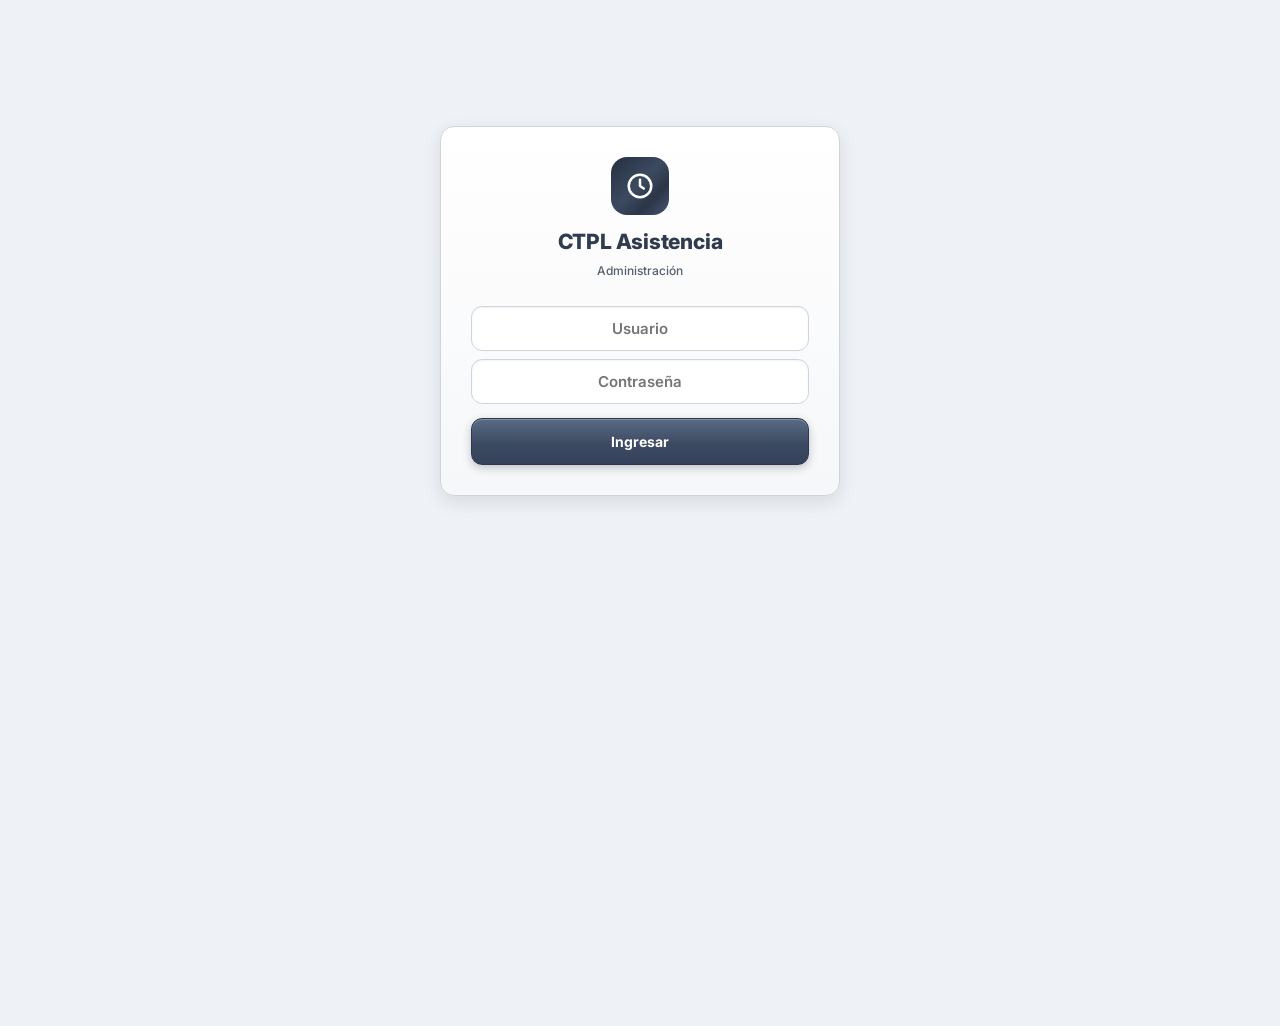
==== commit e7b53cf8: "Add files via upload" ====
--- a/admin.html
+++ b/admin.html
@@ -24,7 +24,15 @@
   .menu button:hover{background:rgba(255,255,255,.07);color:#fff}
   .menu button.on{background:linear-gradient(180deg,rgba(255,255,255,.16),rgba(255,255,255,.06));color:#fff;box-shadow:0 1px 0 rgba(255,255,255,.15) inset}
   .menu .badge{margin-left:auto;background:#d9a441;color:#2b2210;font-size:10.5px;font-weight:800;border-radius:20px;padding:1px 7px}
-  .lado .pie{margin-top:auto;font-size:11px;opacity:.6;padding:0 6px}
+  .yo{margin-top:auto;padding:12px;border-radius:12px;background:rgba(255,255,255,.07);font-size:12px}
+  .yo b{display:block;font-size:13px;color:#fff}.yo small{opacity:.75}
+  .yo .bts{display:flex;gap:6px;margin-top:8px}.yo .bts button{flex:1;border:0;border-radius:8px;padding:7px;background:rgba(255,255,255,.12);color:#fff;font:600 12px 'Inter';cursor:pointer}
+  .yo .bts button:hover{background:rgba(255,255,255,.2)}
+  .permgrid{display:grid;grid-template-columns:1fr 1fr;gap:8px}
+  .permgrid label{display:flex;gap:8px;align-items:flex-start;padding:9px 10px;border:1px solid var(--plata-300);border-radius:10px;font-size:13px;cursor:pointer;background:#fff}
+  .permgrid input{width:16px;height:16px;margin-top:2px;accent-color:var(--acero-600)}
+  @media(max-width:720px){.permgrid{grid-template-columns:1fr}}
+  .lado .pie{margin-top:10px;font-size:11px;opacity:.6;padding:0 6px}
   main{padding:24px 28px;min-width:0}
   .cab{display:flex;align-items:flex-end;justify-content:space-between;gap:14px;flex-wrap:wrap;margin-bottom:18px}
   .cab h1{font-size:22px;color:var(--acero-700)}.cab p{margin:4px 0 0;color:var(--txt-2);font-weight:600}
@@ -94,6 +102,9 @@
     .hoja{box-shadow:none;break-after:page;margin:0}
     .hoja:last-child{break-after:auto}
   }
+#mPer .kp{grid-template-columns:repeat(6,1fr)}@media(max-width:720px){#mPer .kp{grid-template-columns:repeat(3,1fr)}}
+.ipgrid{display:grid;grid-template-columns:2fr 1.3fr 1fr 1fr;gap:10px}
+@media(max-width:720px){.ipgrid{grid-template-columns:1fr 1fr}}
 </style>
 </head>
 <body>
@@ -103,7 +114,8 @@
   <h2 style="color:var(--acero-700)">CTPL Asistencia</h2>
   <p class="ayuda">Administración</p>
   <div id="lMsg"></div>
-  <input class="inp" type="password" id="clave" placeholder="Clave de administrador" style="text-align:center;margin:14px 0" onkeydown="if(event.key==='Enter')entrar()">
+  <input class="inp" id="lUsu" placeholder="Usuario" autocomplete="username" autocapitalize="none" style="text-align:center;margin:14px 0 8px;text-transform:none" onkeydown="if(event.key==='Enter')$('clave').focus()">
+  <input class="inp" type="password" id="clave" placeholder="Contraseña" autocomplete="current-password" style="text-align:center;margin:0 0 14px" onkeydown="if(event.key==='Enter')entrar()">
   <button class="btn btn-pri btn-bloque" onclick="entrar()">Ingresar</button>
 </div>
 
@@ -112,6 +124,7 @@
     <div class="marca-l"><div class="lg"><svg class="ico" viewBox="0 0 24 24"><circle cx="12" cy="12" r="9"/><path d="M12 7v5l3 2"/></svg></div>
       <div><b>CTPL Asistencia</b><small>Administración</small></div></div>
     <div class="menu" id="menu"></div>
+    <div class="yo" id="yo"></div>
     <div class="pie">Colegio Técnico Profesional de Liberia</div>
   </aside>
 
@@ -181,6 +194,7 @@
     <section id="sInf" class="oculto">
       <div class="cab"><div><h1>Informes semanales</h1><p id="infTxt"></p></div>
         <div style="display:flex;gap:8px;flex-wrap:wrap">
+          <button class="btn btn-sec" onclick="abrirInfPer()">Informe individual</button>
           <button class="btn btn-sec" onclick="generar(false)">Generar y guardar</button>
           <button class="btn btn-pri" onclick="generar(true)">Generar y enviar por correo</button>
         </div></div>
@@ -211,6 +225,13 @@
     </section>
 
     <!-- CONFIGURACIÓN -->
+    <section id="sUsu" class="oculto">
+      <div class="cab"><div><h1>Usuarios de administración</h1><p>Hasta 2 usuarios principales con todas las funciones; los secundarios solo tienen las funciones asignadas.</p></div>
+        <button class="btn btn-pri" onclick="abrirUsuario()">+ Nuevo usuario</button></div>
+      <div id="usuAviso"></div>
+      <div class="panel tabwrap"><table class="tabla" id="tUsu"></table></div>
+    </section>
+
     <section id="sCfg" class="oculto">
       <div class="cab"><div><h1>Configuración</h1><p>Jornada, seguridad y notificaciones</p></div>
         <button class="btn btn-pri" onclick="guardarCfg()">Guardar cambios</button></div>
@@ -244,7 +265,7 @@
         <div class="panel seccion">
           <h3>Informe semanal</h3>
           <div class="campo"><label>Correos de la administración</label><textarea class="inp" id="gCor" rows="3" placeholder="direccion@mep.go.cr, subdireccion@mep.go.cr" style="text-transform:none"></textarea>
-            <div class="ayuda">Cada viernes a las 6:00 p. m. se genera el informe, se publica en la app de cada funcionario y se envía el consolidado a estos correos.</div></div>
+            <div class="ayuda">Cada viernes a las 10:00 p. m. se genera el informe, se publica en la app de cada funcionario y se envía el consolidado a estos correos.</div></div>
         </div>
         <div class="panel seccion">
           <h3>Ventana de vinculación</h3>
@@ -264,8 +285,6 @@
           <div class="campo"><label>Fondo del carnet (opcional)</label><input type="file" id="pFile" accept="image/png,image/jpeg" class="inp">
             <div class="ayuda">Por defecto se usa el diseño oficial del sitio. Suba otra imagen solo si cambia el diseño.</div>
             <button class="btn btn-sec" style="margin-top:8px" onclick="subirPlantilla()">Subir fondo</button></div>
-          <div class="campo"><label>Nueva clave de administrador</label><input class="inp" type="password" id="nClave" placeholder="Mínimo 6 caracteres">
-            <button class="btn btn-sec" style="margin-top:8px" onclick="cambiarClaveAdmin()">Cambiar clave</button></div>
         </div>
         <div class="panel seccion">
           <h3>Enlaces</h3>
@@ -301,6 +320,56 @@
   <div class="fila-btns"><button class="btn btn-sec" onclick="cerrarM('mHor')">Cancelar</button><button class="btn btn-pri" onclick="guardarHorario()">Guardar horario</button></div>
 </div></div>
 
+<div class="modal" id="mUsu"><div class="panel mcaja" style="width:min(640px,100%);max-height:92vh;overflow:auto">
+  <h3 id="uTit">Nuevo usuario</h3>
+  <div class="ipgrid" style="grid-template-columns:1fr 1fr">
+    <div class="campo"><label>Usuario (para ingresar)</label><input class="inp" id="uUsu" style="text-transform:none" autocapitalize="none" placeholder="ej. mrodriguez"></div>
+    <div class="campo"><label>Nombre completo</label><input class="inp" id="uNom"></div>
+    <div class="campo"><label>Correo (opcional)</label><input class="inp" id="uCor" style="text-transform:none" type="email"></div>
+    <div class="campo"><label id="uClaveL">Contraseña inicial</label><input class="inp" id="uCla" type="text" style="text-transform:none" autocomplete="off" placeholder="8+ caracteres, letras y números"></div>
+  </div>
+  <div class="campo"><label>Rol</label>
+    <select class="inp" id="uRol" onchange="pintarPermUsu()"><option value="SECUNDARIO">Secundario: solo las funciones marcadas</option><option value="PRINCIPAL">Principal: todas las funciones (máximo 2)</option></select></div>
+  <div id="uPermBox"><label class="lbl" style="display:block;font-weight:700;font-size:13px;margin:4px 0 8px">Funciones permitidas</label><div class="permgrid" id="uPerm"></div></div>
+  <div class="campo" style="margin-top:12px"><label><input type="checkbox" id="uAct" style="width:16px;height:16px;vertical-align:middle" checked> Usuario activo</label></div>
+  <div class="fila-btns"><button class="btn btn-sec" onclick="cerrarM('mUsu')">Cancelar</button><button class="btn btn-pri" onclick="guardarUsuario()">Guardar usuario</button></div>
+</div></div>
+
+<div class="modal" id="mClave"><div class="panel mcaja" style="width:min(420px,100%)">
+  <h3>Cambiar mi contraseña</h3>
+  <div class="campo" id="mcActBox"><label>Contraseña actual</label><input class="inp" type="password" id="mcAct" style="text-transform:none"></div>
+  <div class="campo"><label>Contraseña nueva</label><input class="inp" type="password" id="mcNue" style="text-transform:none" placeholder="8+ caracteres, letras y números"></div>
+  <div class="campo"><label>Repita la contraseña nueva</label><input class="inp" type="password" id="mcRep" style="text-transform:none"></div>
+  <div class="fila-btns"><button class="btn btn-sec" onclick="cerrarM('mClave')">Cancelar</button><button class="btn btn-pri" onclick="cambiarClaveAdmin()">Guardar</button></div>
+</div></div>
+
+<div class="modal" id="mPer"><div class="panel mcaja" style="width:min(920px,100%);max-height:92vh;overflow:auto">
+  <h3>Informe individual de asistencia</h3>
+  <div class="ipgrid">
+    <div class="campo"><label>Funcionario</label><select class="inp" id="ipCed"></select></div>
+    <div class="campo"><label>Período</label><select class="inp" id="ipPer" onchange="presetPer()">
+      <option value="sem">Esta semana</option><option value="semAnt">Semana pasada</option><option value="mes">Este mes</option>
+      <option value="mesAnt">Mes anterior</option><option value="tri">Últimos 3 meses</option><option value="anio">Este año</option><option value="otro">Personalizado</option></select></div>
+    <div class="campo"><label>Desde</label><input class="inp" type="date" id="ipDesde" onchange="$('ipPer').value='otro'"></div>
+    <div class="campo"><label>Hasta</label><input class="inp" type="date" id="ipHasta" onchange="$('ipPer').value='otro'"></div>
+  </div>
+  <div class="fila-btns" style="justify-content:flex-start;margin-top:12px">
+    <button class="btn btn-pri" onclick="verInfPer()">Ver informe</button>
+    <button class="btn btn-sec" onclick="expInfPer('persona-pdf')">Descargar PDF</button>
+    <button class="btn btn-sec" onclick="expInfPer('persona-csv')">Descargar CSV</button>
+    <span style="flex:1"></span><button class="btn btn-sec" onclick="cerrarM('mPer')">Cerrar</button>
+  </div>
+  <div id="ipRes"></div>
+</div></div>
+
+<div class="modal" id="mDel"><div class="panel mcaja">
+  <h3>Eliminar persona</h3>
+  <p id="delTxt"></p>
+  <label style="display:flex;gap:8px;align-items:flex-start;margin:10px 0;font-size:14px"><input type="checkbox" id="delMar" style="margin-top:3px"> Borrar también todo su historial de marcas (los informes anteriores dejarán de mostrarla)</label>
+  <div class="campo"><label>Para confirmar, escriba la cédula</label><input class="inp" id="delCed" inputmode="numeric" autocomplete="off"></div>
+  <div class="fila-btns"><button class="btn btn-sec" onclick="cerrarM('mDel')">Cancelar</button><button class="btn btn-peligro" onclick="eliminarPersona()">Eliminar definitivamente</button></div>
+</div></div>
+
 <div class="modal" id="mMan"><div class="panel mcaja">
   <h3>Marca manual</h3>
   <div class="campo"><label>Funcionario</label><select class="inp" id="mmCed"></select></div>
@@ -352,8 +421,11 @@
 <script>
   const URL_SITIO = location.href.replace(/[^/]*([?#].*)?$/, '');
   let TOKEN = '', D = null, MARCAS = [], INF = null, FOTOS = {}, EDIT = '';
-  const SECC = [['sHoy','reloj','Hoy'],['sSol','bandeja','Solicitudes'],['sPer','grupo','Personal'],['sCar','carnet','Carnets'],['sMar','lista','Marcas'],['sInf','informe','Informes'],['sPan','pantalla','Pantallas'],['sCfg','engrane','Configuración']];
+  const SECC = [['sHoy','reloj','Hoy',null],['sSol','bandeja','Solicitudes','solicitudes'],['sPer','grupo','Personal',['personal','horarios','informes','eliminar']],['sCar','carnet','Carnets','carnets'],['sMar','lista','Marcas','marcas'],['sInf','informe','Informes','informes'],['sPan','pantalla','Pantallas','pantallas'],['sUsu','escudo','Usuarios','usuarios'],['sCfg','engrane','Configuración','config']];
+  const PERM_TXT = [['solicitudes','Aprobar cuentas y cambios de teléfono'],['personal','Gestionar cuentas: correo, liberar teléfono, bloquear'],['horarios','Asignar horarios y jornadas'],['informes','Ver y generar informes (semanal e individual)'],['marcas','Consultar marcas, marcas manuales y anulaciones'],['carnets','Carnets: editar e imprimir'],['pantallas','Autorizar pantallas de marcas'],['eliminar','Eliminar personas']];
+  let SES = null;
   try { TOKEN = sessionStorage.getItem('ctpl_asis_tok') || ''; } catch (e) {}
+  function puede(p){ if (!p) return true; if (!SES) return false; if (SES.rol === 'PRINCIPAL') return true; return (Array.isArray(p) ? p : [p]).some(x => SES.permisos.indexOf(x) >= 0); }
 
   function api(fn, ...a){
     return llamar(fn, TOKEN, ...a).catch(e => {
@@ -370,17 +442,30 @@
   function copiar(id){ const t = $(id).textContent; (navigator.clipboard ? navigator.clipboard.writeText(t) : Promise.reject()).then(() => toast('Enlace copiado'), () => prompt('Copie el enlace:', t)); }
 
   async function entrar(){
-    try { TOKEN = await llamar('adminLogin', $('clave').value); try { sessionStorage.setItem('ctpl_asis_tok', TOKEN); } catch (e) {} iniciar(); }
-    catch (e) { $('lMsg').innerHTML = '<div class="alerta al-err">' + escH(e.message) + '</div>'; }
-  }
-  function iniciar(){
+    try {
+      const r = await llamar('adminLogin', $('lUsu').value.trim().toLowerCase(), $('clave').value);
+      TOKEN = r.token; SES = r; $('clave').value = '';
+      try { sessionStorage.setItem('ctpl_asis_tok', TOKEN); } catch (e) {}
+      iniciar();
+    } catch (e) { $('lMsg').innerHTML = '<div class="alerta al-err">' + escH(e.message) + '</div>'; }
+  }
+  async function iniciar(){
+    if (!SES) { try { SES = await api('adminSesion'); } catch (e) { return; } }
     $('vLogin').classList.add('oculto'); $('vApp').classList.remove('oculto');
-    $('menu').innerHTML = SECC.map((s,i) => '<button data-s="'+s[0]+'" class="'+(i?'':'on')+'" onclick="ir(\''+s[0]+'\')">'+ico(s[1])+s[2]+(s[0]==='sSol'?'<span class="badge oculto" id="bSol"></span>':'')+'</button>').join('');
+    const vis = SECC.filter(s => puede(s[3]));
+    $('menu').innerHTML = vis.map((s,i) => '<button data-s="'+s[0]+'" class="'+(i?'':'on')+'" onclick="ir(\''+s[0]+'\')">'+ico(s[1])+s[2]+(s[0]==='sSol'?'<span class="badge oculto" id="bSol"></span>':'')+'</button>').join('');
+    $('yo').innerHTML = '<small>Sesión de</small><b>'+escH(SES.nombre)+'</b><small>'+(SES.legado ? 'Acceso inicial' : (SES.rol === 'PRINCIPAL' ? 'Administrador principal' : 'Administrador secundario'))+' · '+escH(SES.u)+'</small>'+
+      '<div class="bts"><button onclick="abrirClave()">Mi contraseña</button><button onclick="salir()">Salir</button></div>';
+    $('usuAviso').innerHTML = SES.legado ? '<div class="alerta al-warn" style="margin-bottom:14px"><b>Primer paso:</b> cree aquí los usuarios principales. Al crear el primero, el acceso con la clave general se desactiva y deberá ingresar con su usuario.</div>' : '';
+    if (SES.legado) setTimeout(() => ir('sUsu'), 50);
+    else ir(vis[0][0]);
     $('lnkApp').textContent = URL_SITIO; $('lnkPan').textContent = $('lnkPan2').textContent = URL_SITIO + 'pantalla.html'; $('lnkReg').textContent = URL_SITIO + 'admin.html';
     cargar();
   }
+  async function salir(){ try { await api('adminSalir'); } catch (e) {} try { sessionStorage.removeItem('ctpl_asis_tok'); } catch (e) {} location.reload(); }
   function ir(s){
     document.querySelectorAll('#menu button').forEach(b => b.classList.toggle('on', b.dataset.s === s));
+    if (s === 'sUsu') cargarUsuarios();
     SECC.forEach(x => $(x[0]).classList.toggle('oculto', x[0] !== s));
     if (s === 'sMar' && !MARCAS.length) cargarMarcas();
     if (s === 'sInf' && !INF) cargarInforme();
@@ -393,7 +478,7 @@
       D = await api('asisAdminDatos');
       if (!$('mDesde').value) { $('mDesde').value = D.hoy; $('mHasta').value = D.hoy; $('iLunes').value = D.lunes; }
       pintarTodo(); cargarFotos();
-      api('adminListar').then(r => { $('gRegAb').checked = r.abierto; }).catch(() => {});
+      if (puede('config')) api('adminListar').then(r => { $('gRegAb').checked = r.abierto; }).catch(() => {});
     } catch (e) { toast(e.message); }
     cargando(false);
   }
@@ -474,11 +559,13 @@
     const l = D.personal.filter(p => filtroTxt(p, q) && (!f || p.estado === f));
     $('tPer').innerHTML = '<tr><th>Funcionario</th><th>Cuenta</th><th>Correo</th><th>Dispositivo</th><th>Último acceso</th><th>Acciones</th></tr>' + l.map(p => {
       const a = [];
-      a.push('<button class="btn btn-sec" onclick="editarCorreo(\''+p.ced+'\')">'+(p.correo ? 'Correo' : 'Ligar correo')+'</button>');
-      if (p.estado !== 'SIN_CUENTA' && p.estado !== 'PENDIENTE') a.push('<button class="btn btn-sec" onclick="editarHorario(\''+p.ced+'\')">Horario</button>');
-      if (p.disp) a.push('<button class="btn btn-sec" onclick="liberar(\''+p.ced+'\')">Liberar disp.</button>');
-      if (p.estado === 'ACTIVA') a.push('<button class="btn btn-peligro" onclick="estado(\''+p.ced+'\',\'BLOQUEADA\')">Bloquear</button>');
-      if (p.estado === 'BLOQUEADA') a.push('<button class="btn btn-ok" onclick="estado(\''+p.ced+'\',\'ACTIVA\')">Desbloquear</button>');
+      if (puede('personal')) a.push('<button class="btn btn-sec" onclick="editarCorreo(\''+p.ced+'\')">'+(p.correo ? 'Correo' : 'Ligar correo')+'</button>');
+      if (puede('horarios') && p.estado !== 'SIN_CUENTA' && p.estado !== 'PENDIENTE') a.push('<button class="btn btn-sec" onclick="editarHorario(\''+p.ced+'\')">Horario</button>');
+      if (puede('informes') && (p.estado === 'ACTIVA' || p.estado === 'BLOQUEADA')) a.push('<button class="btn btn-sec" onclick="abrirInfPer(\''+p.ced+'\')">Informe</button>');
+      if (puede('personal') && p.disp) a.push('<button class="btn btn-sec" onclick="liberar(\''+p.ced+'\')">Liberar disp.</button>');
+      if (puede('personal') && p.estado === 'ACTIVA') a.push('<button class="btn btn-peligro" onclick="estado(\''+p.ced+'\',\'BLOQUEADA\')">Bloquear</button>');
+      if (puede('personal') && p.estado === 'BLOQUEADA') a.push('<button class="btn btn-ok" onclick="estado(\''+p.ced+'\',\'ACTIVA\')">Desbloquear</button>');
+      if (puede('eliminar')) a.push('<button class="btn btn-peligro" onclick="abrirEliminar(\''+p.ced+'\')">Eliminar</button>');
       return '<tr><td>'+pers(p)+'</td><td>'+chipEst(p.estado)+(p.estado==='ACTIVA'||p.estado==='BLOQUEADA'?'<div class="ayuda" style="margin-top:4px">'+escH(resumenHor(p.horario))+'</div>':'')+(p.pend&&p.pend.estado==='PENDIENTE'?' <span class="chip ch-warn">Disp. nuevo</span>':'')+'</td><td style="font-size:12.5px">'+escH(p.correo||'—')+
         '</td><td style="font-size:12px">'+escH(p.disp||'—')+(p.dispDesde?'<div class="ayuda">desde '+escH(p.dispDesde)+'</div>':'')+(p.auto?'<div class="ayuda">Último cambio propio: <b>'+escH(p.auto)+'</b></div>':'')+'</td><td style="font-size:12px">'+escH(p.ult||'—')+'</td><td><div class="acc">'+a.join('')+'</div></td></tr>';
     }).join('');
@@ -615,6 +702,74 @@
     cargando(false);
   }
 
+  /* ---------- Eliminar persona ---------- */
+  let DEL_CED = '';
+  function abrirEliminar(ced){
+    const p = D.personal.find(x => x.ced === ced); DEL_CED = ced;
+    $('delTxt').textContent = 'Se eliminará a ' + (p ? p.nombre : ced) + ' (' + ced + '): su cuenta, su dispositivo vinculado, su registro de carnet y su fotografía. Esta acción no se puede deshacer. Si la persona vuelve, deberá registrarse de nuevo.';
+    $('delMar').checked = false; $('delCed').value = ''; abrirM('mDel');
+  }
+  async function eliminarPersona(){
+    if ($('delCed').value.replace(/\D/g,'') !== DEL_CED) return toast('La cédula no coincide');
+    cargando(true, 'Eliminando…');
+    try {
+      const r = await api('asisEliminarPersona', DEL_CED, $('delMar').checked);
+      cerrarM('mDel'); toast('Persona eliminada' + ($('delMar').checked ? ' con ' + r.marcas + ' marcas' : '; su historial de marcas se conservó'), 5000);
+      await cargar();
+    } catch (e) { toast(e.message); }
+    cargando(false);
+  }
+
+  /* ---------- Informe individual ---------- */
+  function abrirInfPer(ced){
+    const l = D.personal.filter(p => p.estado === 'ACTIVA' || p.estado === 'BLOQUEADA').sort((a, b) => a.nombre < b.nombre ? -1 : 1);
+    if (!l.length) return toast('No hay cuentas activas');
+    $('ipCed').innerHTML = l.map(p => '<option value="'+p.ced+'">'+escH(p.nombre)+' · '+p.ced+'</option>').join('');
+    if (ced) $('ipCed').value = ced;
+    $('ipPer').value = 'mes'; presetPer(); $('ipRes').innerHTML = ''; abrirM('mPer');
+    if (ced) verInfPer();
+  }
+  function presetPer(){
+    const h = fISO(new Date()), y = +h.slice(0,4), m = +h.slice(5,7), v = $('ipPer').value;
+    const fin = (yy, mm) => fISO(new Date(yy, mm, 0));
+    let d = h, a = h;
+    if (v === 'sem') { d = lunesDe(h); a = h; }
+    else if (v === 'semAnt') { d = sumarDias(lunesDe(h), -7); a = sumarDias(d, 6); }
+    else if (v === 'mes') { d = h.slice(0,8)+'01'; a = h; }
+    else if (v === 'mesAnt') { const p = m === 1 ? [y-1, 12] : [y, m-1]; d = p[0]+'-'+String(p[1]).padStart(2,'0')+'-01'; a = fin(p[0], p[1]); }
+    else if (v === 'tri') { d = sumarDias(h, -91); a = h; }
+    else if (v === 'anio') { d = y+'-01-01'; a = h; }
+    else return;
+    $('ipDesde').value = d; $('ipHasta').value = a;
+  }
+  function rangoPer(){
+    const d = $('ipDesde').value, a = $('ipHasta').value;
+    if (!d || !a || d > a) { toast('Revise el rango de fechas'); return null; }
+    return [d, a];
+  }
+  async function verInfPer(){
+    const r = rangoPer(); if (!r) return;
+    cargando(true, 'Calculando asistencia…');
+    try {
+      const x = await api('asisInformePersona', $('ipCed').value, r[0], r[1]);
+      const k = [[x.asis+'/'+x.prog,'Días asistidos'],[x.horas,'Horas'],[x.tard,'Tardías'],[x.salAnt,'Salidas anticipadas'],[x.aus,'Ausencias'],[x.inc,'Incompletas']];
+      $('ipRes').innerHTML = '<p class="ayuda" style="margin:14px 0 8px"><b>'+escH(x.nombre)+'</b> · '+escH(PUESTOS[x.puesto]?PUESTOS[x.puesto].txt:x.puesto)+' · del '+fechaTxt(r[0])+' al '+fechaTxt(r[1])+'</p>'+
+        '<div class="kp">'+k.map(v => '<div class="panel-metal"><b>'+v[0]+'</b><span>'+v[1]+'</span></div>').join('')+'</div>'+
+        '<div class="tabwrap"><table class="tabla"><tr><th>Fecha</th><th>Horario</th><th>Marcas</th><th>Horas</th><th>Observaciones</th></tr>'+
+        (x.dias.length ? x.dias.map(d => '<tr><td style="text-transform:capitalize;white-space:nowrap"><b>'+fechaTxt(d.fecha,true)+'</b></td><td style="font-size:12px">'+escH(d.horario||'—')+'</td><td class="mono">'+(d.marcas.join(', ')||'—')+'</td><td class="mono">'+horasTxt(d.horas)+'</td><td>'+
+          (d.obs.length ? d.obs.map(o => '<span class="chip '+(/Ausen|Tard|anticip|incomplet/i.test(o)?'ch-warn':'ch-gris')+'" style="margin:2px">'+escH(o)+'</span>').join('') : '<span class="chip ch-ok">Correcto</span>')+'</td></tr>').join('')
+          : '<tr><td colspan="5" class="ayuda" style="padding:24px;text-align:center">Sin días en el rango</td></tr>')+'</table></div>';
+    } catch (e) { toast(e.message); }
+    cargando(false);
+  }
+  function horasTxt(h){ const m = Math.round((+h||0)*60); return Math.floor(m/60)+':'+String(m%60).padStart(2,'0'); }
+  async function expInfPer(tipo){
+    const r = rangoPer(); if (!r) return;
+    cargando(true, 'Preparando archivo…');
+    try { descargarB64(await api('asisExportar', tipo, r[0], r[1], tipo === 'persona-pdf' ? 'pdf' : 'csv', $('ipCed').value)); } catch (e) { toast(e.message); }
+    cargando(false);
+  }
+
   /* ---------- Pantallas ---------- */
   function pintarPan(){
     $('tPan').innerHTML = '<tr><th>Pantalla</th><th>ID</th><th>Autorizada</th><th>Última conexión</th><th>Estado</th><th></th></tr>' + (D.pantallas.length ? D.pantallas.map(k =>
@@ -752,8 +907,63 @@
     catch (e) { toast(e.message); }
     cargando(false);
   }
+  function abrirClave(){ ['mcAct','mcNue','mcRep'].forEach(i => $(i).value = ''); $('mcActBox').classList.toggle('oculto', !!SES.legado); abrirM('mClave'); }
   async function cambiarClaveAdmin(){
-    try { await api('adminCambiarClave', $('nClave').value); $('nClave').value = ''; toast('Clave de administrador actualizada'); } catch (e) { toast(e.message); }
+    if ($('mcNue').value !== $('mcRep').value) return toast('Las contraseñas nuevas no coinciden');
+    cargando(true, 'Guardando…');
+    try { await api('adminCambiarClave', $('mcAct').value, $('mcNue').value); cerrarM('mClave'); toast('Contraseña actualizada'); } catch (e) { toast(e.message); }
+    cargando(false);
+  }
+
+  /* ---------- Usuarios de administración ---------- */
+  let USU = [], U_EDIT = null;
+  async function cargarUsuarios(){
+    try { USU = await api('adminUsuarios'); pintarUsuarios(); } catch (e) { toast(e.message); }
+  }
+  function pintarUsuarios(){
+    const txt = Object.fromEntries(PERM_TXT);
+    $('tUsu').innerHTML = '<tr><th>Usuario</th><th>Rol</th><th>Funciones</th><th>Estado</th><th>Último acceso</th><th></th></tr>' + (USU.length ? USU.map(u =>
+      '<tr><td><b>'+escH(u.nombre)+'</b><div class="ayuda mono" style="margin:2px 0 0">'+escH(u.u)+(u.correo ? ' · '+escH(u.correo) : '')+'</div></td>'+
+      '<td><span class="chip '+(u.rol === 'PRINCIPAL' ? 'ch-info' : 'ch-gris')+'">'+(u.rol === 'PRINCIPAL' ? 'Principal' : 'Secundario')+'</span></td>'+
+      '<td style="font-size:12px;max-width:320px">'+(u.rol === 'PRINCIPAL' ? 'Todas las funciones' : u.permisos.map(p => '<span class="chip ch-gris" style="margin:2px">'+escH((txt[p]||p).split(':')[0].split(' (')[0])+'</span>').join(''))+'</td>'+
+      '<td><span class="chip '+(u.estado === 'ACTIVO' ? 'ch-ok' : 'ch-err')+'">'+(u.estado === 'ACTIVO' ? 'Activo' : 'Inactivo')+'</span></td>'+
+      '<td class="mono" style="font-size:12px">'+escH(u.ultimo || '—')+'</td>'+
+      '<td style="white-space:nowrap"><button class="btn btn-sec" onclick="abrirUsuario(\''+u.u+'\')">Editar</button> '+
+      (u.u !== SES.u ? '<button class="btn btn-peligro" onclick="eliminarUsuario(\''+u.u+'\')">Eliminar</button>' : '')+'</td></tr>').join('')
+      : '<tr><td colspan="6" class="ayuda" style="padding:24px;text-align:center">Aún no hay usuarios. Cree primero los usuarios principales.</td></tr>');
+  }
+  function pintarPermUsu(sel){
+    const marc = sel || [...document.querySelectorAll('#uPerm input:checked')].map(i => i.value);
+    $('uPerm').innerHTML = PERM_TXT.map(p => '<label><input type="checkbox" value="'+p[0]+'"'+(marc.indexOf(p[0]) >= 0 ? ' checked' : '')+'><span>'+escH(p[1])+'</span></label>').join('');
+    $('uPermBox').classList.toggle('oculto', $('uRol').value === 'PRINCIPAL');
+  }
+  function abrirUsuario(u){
+    const x = u ? USU.find(z => z.u === u) : null; U_EDIT = x;
+    $('uTit').textContent = x ? 'Editar usuario' : 'Nuevo usuario';
+    $('uUsu').value = x ? x.u : ''; $('uUsu').disabled = !!x;
+    $('uNom').value = x ? x.nombre : ''; $('uCor').value = x ? x.correo : ''; $('uCla').value = '';
+    $('uClaveL').textContent = x ? 'Nueva contraseña (vacío = no cambiar)' : 'Contraseña inicial';
+    $('uRol').value = x ? x.rol : (USU.filter(z => z.rol === 'PRINCIPAL' && z.estado === 'ACTIVO').length < 2 && SES.legado ? 'PRINCIPAL' : 'SECUNDARIO');
+    $('uAct').checked = x ? x.estado === 'ACTIVO' : true;
+    pintarPermUsu(x ? x.permisos : []); abrirM('mUsu');
+  }
+  async function guardarUsuario(){
+    const d = { nuevo: !U_EDIT, usuario: $('uUsu').value.trim().toLowerCase(), nombre: $('uNom').value, correo: $('uCor').value, clave: $('uCla').value,
+      rol: $('uRol').value, permisos: [...document.querySelectorAll('#uPerm input:checked')].map(i => i.value), estado: $('uAct').checked ? 'ACTIVO' : 'INACTIVO' };
+    cargando(true, 'Guardando…');
+    try {
+      await api('adminGuardarUsuario', d); cerrarM('mUsu');
+      if (SES.legado && d.rol === 'PRINCIPAL' && d.estado === 'ACTIVO') { toast('Usuario principal creado. Ingrese ahora con su usuario.', 5000); setTimeout(salir, 2500); }
+      else { toast('Usuario guardado'); cargarUsuarios(); }
+    } catch (e) { toast(e.message); }
+    cargando(false);
+  }
+  function eliminarUsuario(u){
+    confirmar('Eliminar usuario', 'El usuario «'+u+'» ya no podrá ingresar al panel. Las acciones que registró se conservan en la Bitácora.', async () => {
+      cargando(true, 'Eliminando…');
+      try { await api('adminEliminarUsuario', u); toast('Usuario eliminado'); cargarUsuarios(); } catch (e) { toast(e.message); }
+      cargando(false);
+    });
   }
   llamar('obtenerPlantilla').then(p => { if (p) PLANTILLA = p; }).catch(() => {});
 
